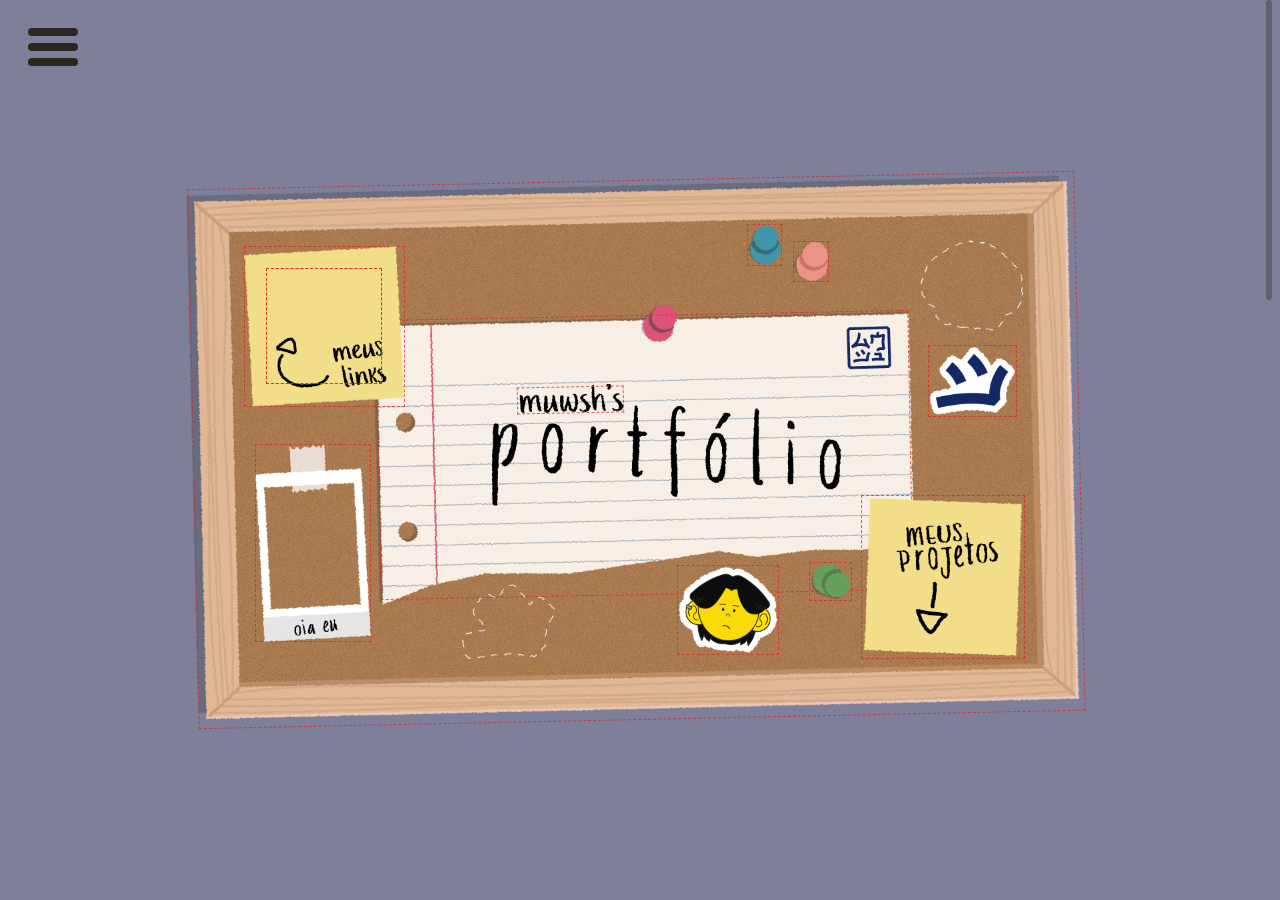
==== index.html @ c796a71b "Monta telas sobre fundos limpos; elementos em WebP por área - Elementos (lousa, destaques, mesa, pol" ====
<!doctype html>
<html lang="pt-BR">
<head>
  <meta charset="utf-8">
  <meta name="viewport" content="width=device-width, initial-scale=1">
  <title>Tomás — Portfólio</title>
  <link rel="stylesheet" href="css/style.css">
</head>
<body>

  <!-- INÍCIO: três telas em sequência de scroll (lousa, destaques, mesa) -->
  <main id="inicio" class="tela ativa" data-tela>

    <section id="lousa" class="secao lousa" aria-label="Lousa de cortiça">
      <div class="cortica-peca" aria-hidden="true"></div>

      <div class="papel-central">
        <span class="fita fita-1" aria-hidden="true"></span>
        <span class="fita fita-2" aria-hidden="true"></span>
        <p class="assinatura">MUWSH</p>
        <h1 class="titulo">PORTFOLIO</h1>
      </div>

      <button type="button" class="peca post-it post-it-1" data-peca data-rolar-para="destaques" aria-label="Meus projetos (rolar até os destaques)"><img class="arte" src="img/telas/elementos/lousa/postit_meusprojetos.webp" alt="" draggable="false"></button>
      <div class="peca post-it post-it-2" data-peca>
        <img class="arte" src="img/telas/elementos/lousa/postit_meuslinks.webp" alt="" draggable="false">
        <div class="qr-peca">
          <a href="https://linktr.ee/tk.takabayashi" target="_blank" rel="noopener" aria-label="Meus links (abre em nova aba)"></a>
        </div>
      </div>

      <div class="peca polaroid-peca" data-peca aria-hidden="true"><img class="arte" src="img/telas/elementos/lousa/polaroid_oiaeu.webp" alt="" draggable="false"></div>

      <div class="peca adesivo adesivo-1" data-peca aria-hidden="true"><img class="arte" src="img/telas/elementos/lousa/adesivo_hops.webp" alt="" draggable="false"></div>
      <div class="peca adesivo adesivo-2" data-peca aria-hidden="true"><img class="arte" src="img/telas/elementos/lousa/adesivo_identidade.webp" alt="" draggable="false"></div>

      <div class="peca tachinha tachinha-azul" data-peca aria-hidden="true"><img class="arte" src="img/telas/elementos/lousa/tachinha_azul.webp" alt="" draggable="false"></div>
      <div class="peca tachinha tachinha-rosa" data-peca aria-hidden="true"><img class="arte" src="img/telas/elementos/lousa/tachinha_rosa.webp" alt="" draggable="false"></div>
      <div class="peca tachinha tachinha-verde" data-peca aria-hidden="true"><img class="arte" src="img/telas/elementos/lousa/tachinha_verde.webp" alt="" draggable="false"></div>
    </section>

    <section id="destaques" class="secao destaques" aria-label="Projetos em destaque">
      <h2 class="visualmente-oculto">Projetos em destaque</h2>
      <div class="cartas-destaque">
        <button type="button" class="carta-destaque" data-projeto="super-mulheres-ong"><img class="arte" src="img/telas/elementos/destaques/carta_sm_destaques.webp" alt="" draggable="false"><span class="nome">Super Mulheres ONG</span></button>
        <button type="button" class="carta-destaque" data-projeto="revista-tlgd"><img class="arte" src="img/telas/elementos/destaques/carta_tlgd_destaques.webp" alt="" draggable="false"><span class="nome">Revista tlgd</span></button>
        <button type="button" class="carta-destaque" data-projeto="reglette-typeface"><img class="arte" src="img/telas/elementos/destaques/carta_reglette_destaques.webp" alt="" draggable="false"><span class="nome">Reglette Typeface</span></button>
        <button type="button" class="carta-destaque" data-projeto="kitkat-sublime"><img class="arte" src="img/telas/elementos/destaques/carta_kitkat_destaques.webp" alt="" draggable="false"><span class="nome">KitKat Sublime</span></button>
      </div>
      <button type="button" class="ver-todos" data-ir="cartas">Ver todos</button>
    </section>

    <section id="mesa" class="secao mesa-secao" aria-label="Mesa de navegação">
      <div class="mesa-objetos">
        <button type="button" class="objeto objeto-sobre" data-ir="sobre"><img class="arte" src="img/telas/elementos/mesa/sobremim_mesa.webp" alt="" draggable="false"><span class="nome-objeto">Sobre mim</span></button>
        <button type="button" class="objeto objeto-projetos" data-ir="cartas"><img class="arte" src="img/telas/elementos/mesa/projetos_mesa.webp" alt="" draggable="false"><span class="nome-objeto">Projetos</span></button>
        <button type="button" class="objeto objeto-carimbo" data-ir="carimbo"><img class="arte" src="img/telas/elementos/mesa/identidade_mesa.webp" alt="" draggable="false"><span class="nome-objeto">Identidade visual</span></button>
        <button type="button" class="objeto objeto-postais" data-ir="postais"><img class="arte" src="img/telas/elementos/mesa/postais_mesa.webp" alt="" draggable="false"><span class="nome-objeto">Postais</span></button>
        <button type="button" class="objeto objeto-polaroids" data-ir="polaroids"><img class="arte" src="img/telas/elementos/mesa/polaroids_mesa.webp" alt="" draggable="false"><span class="nome-objeto">Polaroids</span></button>
      </div>
      <button type="button" class="voltar-topo" data-voltar-topo aria-label="Voltar ao topo">
        <svg class="svgIcon" viewBox="0 0 384 512" aria-hidden="true"><path d="M214.6 41.4c-12.5-12.5-32.8-12.5-45.3 0l-160 160c-12.5 12.5-12.5 32.8 0 45.3s32.8 12.5 45.3 0L160 141.2V448c0 17.7 14.3 32 32 32s32-14.3 32-32V141.2L329.4 246.6c12.5 12.5 32.8 12.5 45.3 0s12.5-32.8 0-45.3l-160-160z"/></svg><span class="texto">Voltar ao topo</span>
      </button>
</section>

  </main>

  <!-- Barra de rolagem da sequência inicial (lousa até a mesa): elemento visual, sem a barra nativa -->
  <div class="barra-rolagem" data-barra-rolagem aria-hidden="true">
    <div class="trilho-rolagem" data-trilho><div class="puxador-rolagem" data-puxador></div></div>
  </div>

  <!-- SOBRE MIM: pasta com texto, cartão com QR, ficha, aparência e digitais -->
  <div id="fundo-objeto" class="fundo-objeto" aria-hidden="true"></div>

  <main id="sobre" class="tela de-objeto" data-tela aria-label="Sobre mim">
    <nav class="voltar"><button type="button" data-voltar aria-label="Voltar">✕</button></nav>
    <svg class="simbolo-tela" viewBox="0 0 24 24" aria-hidden="true"><rect x="3" y="5" width="18" height="14" rx="2"/><line x1="6" y1="10" x2="11" y2="10"/><line x1="6" y1="14" x2="10" y2="14"/><circle cx="16" cy="11" r="2"/></svg>
    <div class="sobre-cena">
      <div class="sobre-pasta" aria-hidden="true"></div>
      <div class="sobre-aba" aria-hidden="true"><span>Sobre mim</span></div>

      <div class="sobre-papel sobre-duas">
        <div class="sobre-metade sobre-apresentacao">
          <p>Olá, sou o Tomás, estudante de Design na ESPM, no 6º semestre. Gosto de trabalhar com fotografia, direção de arte, UX/UI e design gráfico. Também tenho interesse por modelagem 3D, cinema, motion e design de produtos e embalagens.</p>
          <div class="sobre-redes">
          <div class="apps" role="list" aria-label="Aplicativos que sei usar">
            <span role="listitem" title="Illustrator"></span>
            <span role="listitem" title="InDesign"></span>
            <span role="listitem" title="Photoshop"></span>
            <span role="listitem" title="After Effects"></span>
            <span role="listitem" title="Figma"></span>
            <span role="listitem" title="Blender"></span>
          </div>
          <a class="sobre-qr" href="https://linktr.ee/tk.takabayashi" target="_blank" rel="noopener" aria-label="Minhas redes sociais (abre em nova aba)">
          </a>
          </div>
          <form class="sobre-contato" id="formulario-contato">
            <p class="sobre-chamado-contato">Entre em contato</p>
            <label>Nome <input type="text" name="nome" required autocomplete="name"></label>
            <label>Assunto <input type="text" name="assunto" required></label>
            <label>Mensagem <textarea name="mensagem" rows="4" required></textarea></label>
            <button type="submit">Enviar</button>
          </form>
        </div>
      </div>

      <div class="sobre-papel sobre-dossie">
        <h2 class="faixa faixa-info">Informações</h2>
        <ul class="lista-info">
          <li><span>Nome</span><em>Tomás K. Takabayashi</em></li>
          <li><span>Nacionalidade</span><em>Brasileiro</em></li>
          <li><span>Aniversário</span><em>02/10</em><i class="tarja" aria-hidden="true"></i></li>
          <li><span>MBTI</span><em>ISTJ</em><i class="tarja" aria-hidden="true"></i></li>
          <li><span>Áreas</span><em>Design e Fotografia</em></li>
          <li><span>Contato</span><em>contato.tktaka@gmail.com</em></li>
        </ul>
        <div class="foto-campo" data-trocar-cor></div>

        <h2 class="faixa faixa-aparencia">Aparência</h2>

      </div>

      <div class="adesivo-sobre" aria-hidden="true"><img class="arte" src="img/telas/elementos/lousa/adesivo_hops.webp" alt="" draggable="false"></div>
    </div>
  </main>

  <!-- CARTAS: lista lateral + cartas de projeto -->
  <main id="cartas" class="tela de-objeto" data-tela aria-label="Projetos">
    <nav class="voltar"><button type="button" data-voltar aria-label="Voltar">✕</button></nav>
    <svg class="simbolo-tela" viewBox="0 0 24 24" aria-hidden="true"><path d="M12 3.5l2.2 1.7 2.7-.4.9 2.6 2.4 1.3-.7 2.7 1.1 2.5-2.1 1.8-.2 2.7-2.7.5-1.6 2.2-2.4-1.2-2.5 1.2-1.5-2.2-2.7-.5-.2-2.7-2.1-1.8 1.1-2.5-.7-2.7 2.4-1.3.9-2.6 2.7.4z"/></svg>
    <div class="projetos-layout">
      <aside class="nomes">
        <h2>Projetos</h2>
        <ul></ul>
      </aside>
      <div class="pilha"></div>
    </div>
  </main>

  <!-- CARIMBO: identidade visual -->
  <main id="carimbo" class="tela de-objeto" data-tela>
    <nav class="voltar"><button type="button" data-voltar aria-label="Voltar">✕</button></nav>
    <svg class="simbolo-tela" viewBox="0 0 24 24" aria-hidden="true"><rect x="5" y="15" width="14" height="5" rx="1"/><rect x="9" y="5" width="6" height="7" rx="1"/><line x1="12" y1="12" x2="12" y2="15"/></svg>
    <div class="composicao-carimbo">
      <svg viewBox="1 0 1920 1080" preserveAspectRatio="xMidYMid slice" aria-hidden="true">
        <rect class="caderneta" x="332" y="152" width="1162" height="782" transform="rotate(-0.5 913 543)"/>
        <rect class="pagina-esq" x="350" y="172" width="560" height="745" transform="rotate(-0.5 630 545)"/>
        <rect class="pagina-dir" x="915" y="165" width="570" height="750" transform="rotate(-0.5 1200 540)"/>
        <rect class="caneta" x="1720" y="322" width="70" height="535" transform="rotate(4.4 1755 590)"/>
        <rect class="mancha-grande" x="97" y="620" width="145" height="115"/>
        <rect class="mancha-pequena" x="95" y="770" width="62" height="78"/>
      </svg>
    </div>
  </main>

  <!-- POLAROIDS: 25 fotos em tira horizontal -->
  <main id="polaroids" class="tela de-objeto" data-tela>
    <nav class="voltar"><button type="button" data-voltar aria-label="Voltar">✕</button></nav>
    <svg class="simbolo-tela" viewBox="0 0 24 24" aria-hidden="true"><rect x="4" y="3" width="16" height="18" rx="1"/><rect x="6.5" y="5.5" width="11" height="10"/></svg>
    <div class="tira-polaroids" data-tira aria-label="Polaroids"></div>
  </main>

  <!-- POSTAIS: 12 cartões, sempre vertical -->
  <main id="postais" class="tela de-objeto" data-tela>
    <nav class="voltar"><button type="button" data-voltar aria-label="Voltar">✕</button></nav>
    <svg class="simbolo-tela" viewBox="0 0 24 24" aria-hidden="true"><rect x="4" y="4" width="16" height="16"/><rect x="7" y="7" width="10" height="10"/></svg>
    <div class="binder" data-binder></div>
  </main>

  <!-- Visualização ampliada (polaroids e postais) -->
  <div class="ampliada" data-ampliada hidden>
    <button class="fechar" data-fechar aria-label="Fechar">×</button>
    <img alt="" data-ampliada-img>
  </div>

  <main id="projeto" class="tela escurecer-bordas" data-tela aria-label="Projeto">
  <nav class="voltar"><button type="button" data-voltar aria-label="Voltar">✕</button></nav>
    <svg class="simbolo-tela" viewBox="0 0 24 24" aria-hidden="true"><path d="M12 3.5l2.2 1.7 2.7-.4.9 2.6 2.4 1.3-.7 2.7 1.1 2.5-2.1 1.8-.2 2.7-2.7.5-1.6 2.2-2.4-1.2-2.5 1.2-1.5-2.2-2.7-.5-.2-2.7-2.1-1.8 1.1-2.5-.7-2.7 2.4-1.3.9-2.6 2.7.4z"/></svg>
  <div class="projeto-folhas">
    <div class="papel-continuo">
      <section class="folha folha-capa">
        <header class="cabecalho">
          <div class="titulo-bloco">
            <h1 data-projeto-titulo></h1>
            <p class="ficha-texto" data-projeto-cliente></p>
            <p class="ficha-texto" data-projeto-integrantes></p>
          </div>
          <time data-projeto-ano></time>
        </header>
        <div class="capa-foto" aria-hidden="true"></div>
      </section>
      <section class="folha">
        <h2>Resultados e variações</h2>
        <p>[Resultados e variações: placeholder]</p>
      </section>
      <section class="folha">
        <h2>Mockups e aplicações</h2>
        <p>[Mockups: placeholder]</p>
      </section>
      <section class="folha">
        <h2>Parte técnica</h2>
        <p>[Fonte e cores: placeholder]</p>
        <h2>Sobre o projeto</h2>
        <div data-projeto-texto></div>
      </section>
    </div>
  </div>
</main>

<button type="button" class="menu-botao" data-abrir-gaveta aria-controls="gaveta" aria-expanded="false" aria-label="Abrir menu da mesa">
  <span></span><span></span><span></span>
</button>
<nav id="gaveta" class="gaveta" aria-label="Objetos da mesa">
  <div class="gaveta-topo">
    <strong>Mesa</strong>
  </div>
  <ul>
    <li><button type="button" data-ir="cartas"><svg class="icone-item" viewBox="0 0 24 24" aria-hidden="true"><path d="M12 3.5l2.2 1.7 2.7-.4.9 2.6 2.4 1.3-.7 2.7 1.1 2.5-2.1 1.8-.2 2.7-2.7.5-1.6 2.2-2.4-1.2-2.5 1.2-1.5-2.2-2.7-.5-.2-2.7-2.1-1.8 1.1-2.5-.7-2.7 2.4-1.3.9-2.6 2.7.4z"/></svg>Meus projetos</button></li>
    <li><button type="button" data-ir="sobre"><svg class="icone-item" viewBox="0 0 24 24" aria-hidden="true"><rect x="3" y="5" width="18" height="14" rx="2"/><line x1="6" y1="10" x2="11" y2="10"/><line x1="6" y1="14" x2="10" y2="14"/><circle cx="16" cy="11" r="2"/></svg>Sobre mim</button></li>
    <li><button type="button" data-ir="carimbo"><svg class="icone-item" viewBox="0 0 24 24" aria-hidden="true"><rect x="5" y="15" width="14" height="5" rx="1"/><rect x="9" y="5" width="6" height="7" rx="1"/><line x1="12" y1="12" x2="12" y2="15"/></svg>Minha identidade</button></li>
    <li><button type="button" data-ir="polaroids"><svg class="icone-item" viewBox="0 0 24 24" aria-hidden="true"><rect x="4" y="3" width="16" height="18" rx="1"/><rect x="6.5" y="5.5" width="11" height="10"/></svg>Polaroids</button></li>
    <li><button type="button" data-ir="postais"><svg class="icone-item" viewBox="0 0 24 24" aria-hidden="true"><rect x="4" y="4" width="16" height="16"/><rect x="7" y="7" width="10" height="10"/></svg>Postais</button></li>
  </ul>
</nav>
<script src="js/main.js"></script>
</body>
</html>
---- css/style.css ----
/* Tokens: ajuste cores e tamanhos aqui, em um lugar só */
:root {
  --rodape: 120px;
  --papel: #f4efe6;
  --tinta: #2b2620;
  --cortica: #c9a57a;
  --destaque: #d8473a;
  --sombra: 0 6px 14px rgba(0, 0, 0, 0.25);
  --transicao: 350ms ease;
  --capa: #9fd6dc;   /* cor de fundo de capa de projeto */
  --bolso: #f7f7f4;  /* folha de bolsos */
}

* { box-sizing: border-box; }

body {
  margin: 0;
  background: var(--papel);
  color: var(--tinta);
  font-family: system-ui, sans-serif;
  min-height: 100vh;
  overflow: hidden;
}

/* Telas: só uma visível por vez, com transição */
.tela {
  position: fixed;
  inset: 0;
  opacity: 0;
  pointer-events: none;
  transition: opacity var(--transicao);
  overflow-y: auto;
  padding: 16px;
}
.tela.ativa { opacity: 1; pointer-events: auto; }

.voltar button {
  background: none;
  border: 0;
  font: inherit;
  cursor: pointer;
  padding: 8px 0;
}

/* Tela inicial: lousa de cortiça com peças móveis (exceto o papel central) */
#inicio { padding: 0; overflow-x: hidden; overflow-y: auto; scrollbar-width: thin; scrollbar-color: rgba(43, 38, 32, 0.35) transparent; }
#inicio::-webkit-scrollbar { width: 6px; }
#inicio::-webkit-scrollbar-track { background: transparent; }
#inicio::-webkit-scrollbar-thumb { background: rgba(43, 38, 32, 0.35); border-radius: 6px; }
.secao { position: relative; height: 100%; overflow: hidden; }
#lousa { background: #ffffff; user-select: none; -webkit-user-select: none; -webkit-user-drag: none; }
.destaques { background: var(--papel); display: flex; flex-direction: column; align-items: center; justify-content: center; gap: 28px; padding: 24px; }
.mesa-secao { background: radial-gradient(ellipse at 30% 20%, #c79a62, #a9753f 70%); }
.visualmente-oculto { position: absolute; width: 1px; height: 1px; overflow: hidden; clip: rect(0 0 0 0); }
.titulo-secao { font-size: 28px; margin: 0; }
.peca {
  position: absolute;
  cursor: grab;
  touch-action: none;
  user-select: none;
  transform: rotate(var(--giro, 0deg));
  transition: box-shadow var(--transicao), transform 250ms ease;
  box-shadow: 0 8px 14px rgba(0,0,0,0.3);
  z-index: 3;
}
.peca.arrastando { cursor: grabbing; box-shadow: 0 16px 26px rgba(0,0,0,0.4); }

/* Cortiça: retângulo marrom que pode ser arrastado */
.cortica-peca {
  position: absolute;
  left: 13.3%; top: 9.1%; width: 72.3%; height: 81.7%; transform: rotate(-0.8deg);
  background: radial-gradient(circle at 30% 20%, rgba(255,255,255,0.08) 0 2px, transparent 3px) 0 0 / 14px 14px, #b98457;
  box-shadow: 0 14px 30px rgba(0,0,0,0.25);
  z-index: 0;
}

/* Papel central: fixo (não arrasta) */
.papel-central {
  position: absolute;
  left: 28%; top: 29.6%; width: 43%; height: 44.6%;
  background: #fbfbf7 linear-gradient(#c9d6e6 1px, transparent 1px) 0 28px / 100% 28px;
  transform: rotate(0.6deg);
  box-shadow: 0 6px 10px rgba(0,0,0,0.2);
  display: flex; flex-direction: column; align-items: center; justify-content: center;
  text-align: center;
  z-index: 2;
  user-select: none;
}
.papel-central .assinatura { margin: 0; font-family: "Caveat", cursive, sans-serif; font-size: clamp(16px, 2vw, 26px); font-weight: 700; }
.papel-central .titulo { margin: 0; font-family: "Caveat", cursive, sans-serif; font-size: clamp(30px, 4.6vw, 78px); font-weight: 700; line-height: 1; letter-spacing: 2px; }
.fita { position: absolute; width: 90px; height: 26px; background: rgba(230, 220, 190, 0.75); }
.fita-1 { top: -12px; left: -18px; transform: rotate(-18deg); }
.fita-2 { top: -10px; right: -20px; transform: rotate(22deg); }

/* Post-its amarelos */
.post-it { background: #f9e25b; aspect-ratio: 1; }
.post-it-1 { left: 16.8%; top: 16.4%; width: 15.1%; --giro: -3deg; }
.post-it-2 { left: 68.4%; top: 57.6%; width: 14.6%; --giro: 3deg; }
.post-it-1::before { content: ""; position: absolute; top: 6px; left: 50%; width: 14px; height: 14px; margin-left: -7px; border-radius: 50%; background: #d8473a; box-shadow: 0 2px 3px rgba(0,0,0,0.4); }

/* Polaroid com legenda */
.polaroid-peca { left: 36.4%; top: 59.7%; width: 9%; aspect-ratio: 0.6; --giro: -1deg; background: #fff; padding: 6px 6px 0; display: flex; flex-direction: column; }
.polaroid-peca .foto-vazia { flex: 1; background: #fca230; }
.polaroid-peca .legenda { height: 22%; display: flex; align-items: center; justify-content: center; font-family: "Caveat", cursive, sans-serif; font-size: 18px; }

/* Adesivos: círculos pretos (placeholder) */
.adesivo { width: 7.4%; aspect-ratio: 1; border-radius: 50%; background: #000; }
.adesivo-1 { left: 56%; top: 12.7%; }
.adesivo-2 { left: 75.3%; top: 25.4%; }
.adesivo-3 { left: 18.9%; top: 69.5%; }

/* QR code preso ao post-it inferior: move junto; único link da lousa */
.qr-peca { position: absolute; left: 14%; top: 14%; width: 72%; height: 72%; background: none; padding: 0; }
.qr-peca a { display: block; width: 100%; height: 100%; cursor: pointer; }
.qr-peca img { width: 100%; height: 100%; display: block; }

/* Sobre mim: pasta laranja sobre fundo escuro; papéis e ficha como na referência */
#sobre { padding: 0; display: flex; align-items: center; justify-content: center; overflow: hidden; }
#sobre .voltar { position: absolute; top: 14px; left: 16px; z-index: 5; }
#sobre .voltar button { color: #fff; }
.sobre-cena { position: relative; width: min(calc(100vw - 32px), calc((100vh - 48px) * 1.7134)); aspect-ratio: 1088 / 635; }
.sobre-pasta { position: absolute; left: 0.7%; top: 1.3%; width: 93.7%; height: 96.2%; background: #dea64a; box-shadow: var(--sombra); }
.sobre-aba { position: absolute; left: 93.7%; top: 11%; width: 5.5%; height: 31%; background: #dea64a; clip-path: polygon(0 0, 100% 13%, 100% 87%, 0 100%); display: flex; align-items: center; justify-content: center; }
.sobre-aba span { writing-mode: vertical-rl; background: #fff; border: 1px solid #2b2620; padding: 8px 4px; font-size: 13px; }

.sobre-papel { position: absolute; background: #fdfcf8; box-shadow: var(--sombra); color: #000; }
.sobre-duas { left: 3%; top: 5.1%; width: 42.7%; height: 89%; transform: rotate(-2.5deg); display: flex; gap: 2.2%; background: none; box-shadow: none; }
.sobre-metade { flex: 1; min-width: 0; padding: 4%; overflow: hidden; color: var(--tinta); background: #fdfcf8; box-shadow: var(--sombra); }
.sobre-metade p, .sobre-metade li { margin: 0; font-size: clamp(11px, 1.05vw, 14px); line-height: 1.6; overflow-wrap: anywhere; }
.sobre-trabalhos h2 { margin: 0 0 8px; font-size: clamp(13px, 1.25vw, 17px); }
.sobre-trabalhos ul { margin: 0; padding: 0; list-style: none; columns: 2; column-gap: 12px; }
.sobre-trabalhos li { break-inside: avoid; }
/* Página esquerda de Sobre mim: a pasta marrom aparece por trás; cada bloco tem seu próprio quadrado */
.sobre-metade.sobre-apresentacao { background: none; box-shadow: none; padding: 0; position: relative; }
.sobre-apresentacao > p { position: absolute; left: 3%; top: 3%; width: 62%; height: 34%; box-sizing: border-box; margin: 0; padding: 3.5%; background: #fff; box-shadow: 0 6px 10px rgba(0,0,0,0.15); transform: rotate(-1.5deg); font-size: clamp(10px, 1vw, 14px); overflow: hidden; }
.sobre-redes { position: absolute; inset: 0; }
.sobre-redes .sobre-qr { right: 3%; top: 3%; bottom: auto; width: 22%; aspect-ratio: 1; background: #fff; padding: 2%; box-sizing: border-box; box-shadow: 0 6px 10px rgba(0,0,0,0.15); transform: rotate(1.5deg); }
.sobre-redes .sobre-qr img { width: 100%; height: 100%; display: block; }
.sobre-redes .apps { position: absolute; left: 3%; top: 41%; width: 94%; height: 12%; display: flex; justify-content: space-around; align-items: center; background: #fff; transform: rotate(1deg); box-shadow: 0 4px 8px rgba(0,0,0,0.12); }
.sobre-redes .apps span { width: 8%; aspect-ratio: 1; border: 0; border-radius: 50%; background: #000; }
.sobre-contato { position: absolute; left: 3%; top: 56%; width: 94%; height: 41%; box-sizing: border-box; padding: 3%; background: #fff; transform: rotate(-0.8deg); box-shadow: 0 6px 10px rgba(0,0,0,0.15); display: grid; grid-template-columns: 1fr 1.6fr; grid-template-rows: auto minmax(0, 1fr) minmax(0, 1fr) auto; gap: 2% 4%; }
.sobre-chamado-contato { grid-column: 1 / -1; margin: 0 !important; font-size: clamp(12px, 1.3vw, 18px) !important; font-weight: 700; }
.sobre-contato label { display: flex; flex-direction: column; font-size: clamp(9px, 0.9vw, 12px); min-width: 0; }
.sobre-contato label:nth-of-type(1) { grid-column: 1; grid-row: 2; }
.sobre-contato label:nth-of-type(2) { grid-column: 1; grid-row: 3; }
.sobre-contato label:nth-of-type(3) { grid-column: 2; grid-row: 2 / span 2; }
.sobre-contato input, .sobre-contato textarea { width: 100%; box-sizing: border-box; margin-top: 4px; border: 1px solid var(--tinta); background: #f4efe6; font: inherit; padding: 4px 6px; }
.sobre-contato textarea { resize: none; flex: 1; min-height: 0; }
.sobre-contato button { grid-column: 2; grid-row: 4; justify-self: end; background: var(--tinta); color: #fff; border: 0; padding: 2px 12px; font: inherit; font-size: clamp(9px, 0.9vw, 12px); cursor: pointer; }

.sobre-cartao { left: 8.5%; top: 58%; width: 32.8%; height: 34.6%; background: #fff; transform: rotate(2.3deg); padding: 4% 5%; color: var(--tinta); }
.sobre-cartao h2 { margin: 0 0 2px; font-size: clamp(12px, 1.2vw, 15px); }
.sobre-cartao p { margin: 0 0 8px; font-size: clamp(11px, 1.05vw, 13px); }
.sobre-chamado { position: absolute; left: 5%; bottom: 10%; width: 36%; margin: 0 !important; font-size: clamp(12px, 1.2vw, 15px) !important; font-weight: bold; line-height: 1.3; }
.sobre-cartao .apps { position: absolute; left: 6%; top: 8%; width: 56%; display: grid; grid-template-columns: repeat(3, 1fr); gap: 6%; }
.sobre-cartao .apps span { display: block; aspect-ratio: 1; border: 2px solid var(--tinta); border-radius: 18%; background: #f4efe6; }
.sobre-seta { position: absolute; left: 42%; bottom: 14%; width: 17%; height: auto; overflow: visible; }
.sobre-qr { position: absolute; right: 6%; bottom: 8%; width: 30%; aspect-ratio: 1; background: #fff; display: block; }
.sobre-qr img { display: block; width: 100%; height: 100%; }

/* Ficha: fundo branco, faixas pretas, divisórias finas */
.sobre-dossie { left: 49.1%; top: 5.9%; width: 43.2%; height: 89%; transform: rotate(1deg); font-family: "Courier New", monospace; }
.sobre-dossie .faixa { position: absolute; left: 8.1%; width: 83.8%; margin: 0; background: #000; color: #fff; display: flex; align-items: center; justify-content: center; font-size: clamp(12px, 1.4vw, 18px); font-weight: bold; letter-spacing: 1px; }
.faixa-info { top: 3.7%; height: 7.4%; }
.faixa-aparencia { top: 47.6%; height: 5.5%; }
.faixa-digitais { top: 67.4%; height: 5.7%; }

.lista-info { position: absolute; left: 7.9%; top: 14.5%; width: 50%; height: 27%; margin: 0; padding: 0; list-style: none; display: grid; grid-template-rows: repeat(6, 1fr); }
.grade-aparencia { position: absolute; left: 7.2%; top: 54.5%; width: 74%; height: 11.5%; margin: 0; padding: 0; list-style: none; display: grid; grid-template-columns: 30% 1fr; grid-template-rows: 1fr 1fr; column-gap: 30.4%; }
.lista-info li, .grade-aparencia li { position: relative; display: flex; justify-content: space-between; align-items: flex-end; gap: 6px; border-bottom: 1px solid #000; font-size: clamp(10px, 1vw, 13px); padding-bottom: 2px; }
.lista-info li em { font-style: normal; white-space: nowrap; overflow: hidden; text-overflow: ellipsis; }
.grade-aparencia li { flex-direction: column; align-items: flex-start; justify-content: flex-end; gap: 0; }
.grade-aparencia li em { font-style: normal; white-space: nowrap; }
.lista-info .tarja { position: absolute; right: 0; top: 8%; bottom: 14%; width: 42%; background: #000; }

.foto-campo { position: absolute; left: 58.9%; top: 13.8%; width: 32.3%; height: 32.2%; margin: 0; padding: 0; border: 0; background: var(--cor, #1c2fd1); cursor: pointer; display: block; }
.foto-campo:focus-visible { outline: 2px dashed #000; outline-offset: 4px; }

.digitais { position: absolute; left: 6.8%; top: 72.9%; width: 83.4%; height: 22.7%; display: grid; grid-template-rows: 1fr 1fr; border: 1px solid #000; }
.digitais .mao { display: grid; grid-template-columns: repeat(5, 1fr); border-bottom: 1px solid #000; }
.digitais .mao:last-child { border-bottom: 0; }
.digitais .mao > * { border-right: 1px solid #000; }
.digitais .mao > *:last-child { border-right: 0; }
.digitais .mao b { display: block; padding: 3px 4px; font-size: clamp(10px, 1vw, 13px); }

/* Cartas */
.arquivo { display: block; }
.cartas-grid { display: grid; grid-template-columns: repeat(auto-fill, minmax(220px, 1fr)); gap: 16px; }
.carta { background: #fff; padding: 16px; box-shadow: var(--sombra); }

/* Carimbo */
.caderno { max-width: 720px; margin: 0 auto; }
/* Carimbo: caderneta à direita e carimbo com almofada à esquerda (tinta azul escura, provisória) */
.composicao-carimbo { position: absolute; left: 50%; top: 50%; transform: translate(-50%, -50%); width: min(96vw, 1300px, calc((100vh - 130px) * 1.77)); }
.composicao-carimbo svg { width: 100%; height: auto; display: block; }

/* Polaroids: tira horizontal com duas fileiras, rolagem lateral */
.tira-polaroids { display: grid; grid-template-rows: repeat(2, auto); grid-auto-flow: column; grid-auto-columns: 260px; gap: 34px 40px; align-content: center; overflow-x: auto; overflow-y: hidden; height: calc(100vh - 80px); padding: 24px 40px; scrollbar-width: thin; scrollbar-color: rgba(43, 38, 32, 0.35) transparent; cursor: grab; user-select: none; }
.tira-polaroids::-webkit-scrollbar { height: 6px; }
.tira-polaroids::-webkit-scrollbar-track { background: transparent; }
.tira-polaroids::-webkit-scrollbar-thumb { background: rgba(43, 38, 32, 0.35); border-radius: 6px; }
.tira-polaroids.arrastando { cursor: grabbing; }
.tira-polaroids .polaroid { width: 260px; }

.binder .espelho-postal { display: none; }
.binder .espelho-postal.atual { display: grid; }
.binder .espelho-postal > .postal { margin: 0 56px; }
.polaroid {
  display: flex;
  flex-direction: column;
  background: #fff;
  padding: 8px 8px 30px;
  box-shadow: 0 3px 8px rgba(0, 0, 0, 0.25);
  cursor: zoom-in;
  min-height: 0;
  transform: rotate(var(--giro, 0deg));
  transition: transform var(--transicao);
}
.polaroid:hover, .polaroid:focus-visible { transform: rotate(0deg) scale(1.03); }
.polaroid img {
  flex: 1;
  min-height: 0;
  width: 100%;
  object-fit: cover;
  display: block;
}

/* Binder de postais: sempre na vertical, dois por folha */
.binder { display: flex; justify-content: center; position: relative; padding: 14px 40px; overflow: visible; }
.espelho-postal {
  display: none;
  grid-template-columns: 1fr 1fr;
  gap: 0;
  justify-items: center;
  align-items: center;
  width: max-content;
  margin: 0 auto;
  padding: 48px 0;
  background: var(--bolso);
  border-radius: 10px;
  box-shadow: var(--sombra);
  position: relative;
}
.espelho-postal.atual { display: grid; }
.espelho-postal::after {
  content: "";
  position: absolute;
  top: 0; bottom: 0; left: 50%;
  width: 14px;
  transform: translateX(-50%);
  background: linear-gradient(90deg, rgba(0,0,0,0.12), rgba(0,0,0,0.02), rgba(0,0,0,0.12));
  pointer-events: none;
}
.postal {
  background: #fff;
  padding: 10px;
  height: min(calc(100vh - 272px), calc(75vw - 330px));
  aspect-ratio: 2 / 3;
  width: auto;
  box-shadow: var(--sombra);
  cursor: zoom-in;
}
.moldura { position: relative; width: 100%; height: 100%; overflow: hidden; container-type: size; }
.moldura img {
  position: absolute;
  inset: 0;
  width: 100%;
  height: 100%;
  object-fit: cover;
  display: block;
}
/* Foto 3:2 girada 90° para preencher a página vertical (medida pela própria moldura) */
.postal.horizontal .moldura img {
  inset: auto;
  top: 50%;
  left: 50%;
  width: 100cqh;
  height: 100cqw;
  max-width: none;
  transform: translate(-50%, -50%) rotate(90deg);
}

/* Virar página */

@keyframes virar {
  from { opacity: 0; transform: perspective(1200px) rotateY(-14deg) translateX(12px); }
  to   { opacity: 1; transform: none; }
}

/* Controles do livro */
.controles {
  display: flex;
  justify-content: center;
  align-items: center;
  gap: 16px;
  margin-top: 8px;
}
.controles button {
  font-size: 28px;
  width: 48px;
  height: 48px;
  border-radius: 50%;
  border: 1px solid var(--tinta);
  background: #fff;
  cursor: pointer;
}
.controles button:disabled { opacity: 0.35; cursor: default; }
.controles span { font-family: monospace; min-width: 64px; text-align: center; }

/* Visualização ampliada */
.ampliada {
  position: fixed;
  inset: 0;
  background: rgba(0, 0, 0, 0.85);
  display: flex;
  align-items: center;
  justify-content: center;
  z-index: 10;
}
.ampliada[hidden] { display: none; }
.ampliada img { max-width: 92vw; max-height: 88vh; }
.ampliada .fechar { position: absolute; top: 12px; left: 16px; font-size: 32px; background: none; border: 0; color: #fff; cursor: pointer; }

/* Celular: adaptação futura. Por enquanto, só ajuste mínimo */
@media (max-width: 720px) {
  .arquivo { grid-template-columns: 1fr; }
  .objeto { position: static; margin: 8px 0; }
}


/* Destaques: 4 cartas clicáveis */
.cartas-destaque { display: grid; grid-template-columns: 1fr 1fr; grid-template-rows: 1fr 1fr; gap: 40px 56px; width: min(98vw, 1440px); height: min(82vh, 800px); }
.carta-destaque {
  background: #fff;
  border: 2px solid var(--tinta);
  padding: 14px 16px 12px;
  min-height: 0;
  text-align: left;
  font: inherit;
  cursor: pointer;
  box-shadow: var(--sombra);
  display: flex;
  flex-direction: column;
  gap: 12px;
  transition: transform var(--transicao);
}
.carta-destaque .capa { flex: 1; min-height: 0; margin: 4px 6% 0 12%; background: #d6d0c4; }
.carta-destaque .rodape { display: flex; align-items: center; gap: 8px; }
.carta-destaque:nth-child(odd) { transform: rotate(-1.2deg); }
.carta-destaque:nth-child(even) { transform: rotate(1.2deg); }
.carta-destaque:hover, .carta-destaque:focus-visible { transform: translateY(-6px) rotate(0deg); }
.carta-destaque .selo { font-size: 24px; color: var(--destaque); }
.carta-destaque .nome { font-weight: bold; font-size: 16px; }

/* Mesa: 5 objetos nas posições da foto (placeholders em cor sólida até as imagens reais) */
.mesa-objetos { position: absolute; top: calc(var(--rodape) + 12px); left: 0; right: 0; height: calc(100vh - var(--rodape) - 12px); }
/* A mesa ocupa a tela inteira (a partir de 64 px); o rodapé fica logo abaixo e aparece ao rolar até o fim */
#mesa { position: relative; }
.objeto {
  position: absolute;
  display: flex; align-items: center; justify-content: center;
  padding: 8px;
  border: 0;
  font: inherit; font-size: clamp(12px, 1.3vw, 17px); font-weight: bold; text-align: center;
  color: #fff; text-shadow: 0 1px 2px rgba(0,0,0,0.5);
  box-shadow: 0 10px 18px rgba(0,0,0,0.35);
  z-index: 1;
  cursor: pointer;
  transition: transform var(--transicao);
}
.objeto:hover, .objeto:focus-visible { transform: translate(-50%, calc(-50% - 5px)) rotate(0deg); }
.objeto-sobre { left: 22.6%; top: 30%; width: 18%; aspect-ratio: 0.81; background: #d9bf8c; color: #3a2a14; text-shadow: none; transform: translate(-50%, -50%) rotate(-10deg); }
.objeto-projetos { left: 50.4%; top: 53.9%; width: 17.1%; aspect-ratio: 1.34; background: #7fc23b; isolation: isolate; transform: translate(-50%, -50%) rotate(22deg); }
.objeto-projetos::before, .objeto-projetos::after { content: ""; position: absolute; inset: 0; z-index: -1; }
.objeto-projetos::before { background: #e0692b; transform: translate(-6%, -58%) rotate(-6deg); }
.objeto-projetos::after { background: #f1efe6; transform: translate(-2%, -30%) rotate(-12deg); }
.objeto-carimbo { left: 30.9%; top: 72%; width: 12%; aspect-ratio: 0.67; background: #1f1f1f; transform: translate(-50%, -50%) rotate(13deg); }
.objeto-postais { left: 77.7%; top: 71.8%; width: 15%; aspect-ratio: 0.83; background: #d4652a; transform: translate(-50%, -50%) rotate(-3.5deg); }
.objeto-polaroids { left: 73.8%; top: 22.9%; width: 11.4%; aspect-ratio: 1.43; background: #5a2b2b; transform: translate(-50%, -50%) rotate(15deg); }

/* Símbolo de cada tela: canto superior direito, mesmo desenho do objeto da mesa (placeholder) */
.simbolo-tela { position: absolute; top: 18px; right: 18px; width: 34px; height: 34px; z-index: 5; fill: none; stroke: var(--tinta); stroke-width: 1.6; stroke-linejoin: round; pointer-events: none; }
#sobre .simbolo-tela, #cartas .simbolo-tela, #projeto .simbolo-tela { stroke: #fff; }

/* Botão de menu, "Ver todos" e aba lateral com os objetos da mesa */
.menu-botao { position: fixed; top: 20px; left: 20px; z-index: 3; background: none; border: 0; padding: 8px; cursor: pointer; display: flex; flex-direction: column; gap: 7px; opacity: 0; pointer-events: none; transition: transform 650ms cubic-bezier(0.2, 0.7, 0.2, 1), opacity 300ms ease; }
body.menu-visivel .menu-botao { opacity: 1; pointer-events: auto; }
/* Aberto: o botão acompanha a barra (fica no canto superior direito dela) e as três barras viram um X */
.menu-botao.aberto { transform: translateX(calc(min(320px, 85vw) - 100px)) rotate(180deg); z-index: 31; }
.menu-botao span { transition: transform 500ms ease, opacity 200ms ease; }
.menu-botao.aberto span:nth-child(1) { transform: translateY(15px) rotate(45deg); }
.menu-botao.aberto span:nth-child(2) { transform: scaleX(0); transition-duration: 320ms; }
.menu-botao.aberto span:nth-child(3) { transform: translateY(-15px) rotate(-45deg); }
.menu-botao > span { display: block; width: 50px; height: 8px; background: var(--tinta); border-radius: 6px; }
.ver-todos { position: absolute; bottom: 18px; left: 50%; transform: translateX(-50%); background: none; border: 0; font: inherit; font-size: 18px; cursor: pointer; padding: 8px 16px; }
.gaveta {
  position: fixed; top: 0; left: 0; bottom: 0;
  width: min(320px, 85vw);
  background: #fbf7ee;
  box-shadow: var(--sombra);
  padding: 24px;
  overflow-y: auto;
  z-index: 30;
  transform: translateX(-100%);
  visibility: hidden;
  transition: transform var(--transicao), visibility var(--transicao);
}
.gaveta.aberta { transform: none; visibility: visible; }
.gaveta { transition: transform 650ms cubic-bezier(0.2, 0.7, 0.2, 1), visibility 650ms; }
.gaveta li { opacity: 0; transform: translateX(-24px); transition: opacity 200ms ease, transform 250ms ease; }
.gaveta.aberta li { opacity: 1; transform: none; transition: opacity 350ms ease, transform 400ms cubic-bezier(0.2, 0.7, 0.2, 1); }
.gaveta.aberta li:nth-child(1) { transition-delay: 120ms; }
.gaveta.aberta li:nth-child(2) { transition-delay: 180ms; }
.gaveta.aberta li:nth-child(3) { transition-delay: 240ms; }
.gaveta.aberta li:nth-child(4) { transition-delay: 300ms; }
.gaveta.aberta li:nth-child(5) { transition-delay: 360ms; }
.gaveta-topo { display: flex; justify-content: space-between; align-items: center; margin-bottom: 16px; font-size: 20px; }
.gaveta ul { list-style: none; margin: 0; padding: 0; }
.gaveta li button { display: flex; align-items: center; gap: 12px; width: 100%; text-align: left; background: none; border: 0; border-bottom: 1px solid var(--tinta); font: inherit; font-size: 18px; padding: 14px 4px; cursor: pointer; }
.gaveta li button:hover, .gaveta li button:focus-visible { background: #fff; }

/* Página de cada projeto (conteúdo em branco por enquanto) */
#projeto { background: #2d2d2d; color: #2b2620; padding: 0; overflow: hidden; }
#projeto .voltar { position: absolute; top: 14px; left: 16px; z-index: 5; }
#projeto .voltar button { color: #fff; }
.projeto-folhas { height: 100vh; overflow-y: auto; padding: 56px 16px 48px;  scrollbar-width: none; }
.projeto-folhas::-webkit-scrollbar { display: none; }
.papel-continuo { position: relative; width: min(1400px, 72vw); margin: 0 auto; background: #f7f4ec; box-shadow: var(--sombra); padding: 40px; overflow: hidden; }
.folha { position: relative; }
.folha + .folha { margin-top: 48px; }
.folha-capa { min-height: 90vh; }
.folha:not(.folha-capa) { min-height: 80vh; }
.folha h2 { margin: 0 0 16px; font-size: 26px; }
.cabecalho { display: flex; justify-content: space-between; align-items: flex-start; gap: 16px; }
.cabecalho h1 { margin: 0; font-size: clamp(26px, 4vw, 44px); }
.cabecalho time { font-size: 18px; white-space: nowrap; }
.titulo-bloco { display: flex; flex-direction: column; gap: 6px; }
.ficha-texto { margin: 0; font-size: 16px; }
[data-projeto-texto] p { margin: 0 0 14px; line-height: 1.6; }
.capa-foto { position: absolute; left: 8%; right: 8%; top: 24%; bottom: 14%; background: var(--capa, #3142ff); transform: rotate(-1.5deg); box-shadow: 0 10px 18px rgba(0,0,0,0.25); }
.link-projeto { background: none; border: 0; padding: 0; font: inherit; font-weight: bold; cursor: pointer; text-align: left; }
.link-projeto:hover, .link-projeto:focus-visible { text-decoration: underline; }

/* Página de projetos: nomes à esquerda, pilha de cartas à direita */
#cartas { color: #fff; overflow: hidden; }
#cartas .voltar button { color: #fff; }
.projetos-layout { display: grid; grid-template-columns: 1fr 1fr; gap: 24px; align-items: center; min-height: calc(100vh - 80px); padding: 0 4vw 0 8vw; }
.nomes h2 { font-size: 22px; margin: 0 0 24px; }
.nomes ul { list-style: none; margin: 0; padding: 0; display: flex; flex-direction: column; gap: 6px; }
.nome-projeto {
  background: none; border: 0; padding: 4px 0; color: #fff; font: inherit; font-size: 20px;
  text-align: left; cursor: pointer; transform-origin: left center;
  transition: transform var(--transicao);
}
/* Só o nome sob o mouse cresce; a área que reage é o próprio texto */
.nomes li { position: relative; width: max-content; transform-origin: left center; transition: transform 350ms ease; }
.nomes li:hover, .nomes li:focus-within { transform: scale(1.25); }
.pilha { position: relative; width: min(860px, 60vw); aspect-ratio: 1.94; justify-self: end; margin-right: 3vw; }
.carta-projeto {
  position: absolute; inset: 0;
  padding: 0; border: 0; font: inherit; color: #2d2d2d;
  background: #fff; box-shadow: var(--sombra); cursor: pointer;
  transition: transform 450ms ease, opacity 450ms ease, background-color 450ms ease;
}
.carta-projeto:not(.ativa) { background: #d4d4d2; }
.carta-projeto .capa { position: absolute; left: 19%; right: 3%; top: -4%; bottom: 18%; background: var(--capa, #3142ff); transform: rotate(4deg); box-shadow: 0 6px 12px rgba(0,0,0,0.2); }
.carta-projeto .selos { position: absolute; left: 7%; top: 14%; display: flex; flex-direction: column; gap: 12px; }
.carta-projeto .selos i { display: block; width: 70px; height: 70px; }
.carta-projeto .selos i:first-child { background: #e60000; }
.carta-projeto .selos i:last-child { background: #ffdd33; }

/* Ícones dos objetos (menu e rodapé) */
.icone-item { width: 20px; height: 20px; flex: none; fill: none; stroke: currentColor; stroke-width: 1.8; stroke-linejoin: round; }

/* Rodapé preto nas telas da página inicial: adesivo à esquerda, menu no meio, QR code à direita */
.rodape-site { position: absolute; left: 0; right: 0; bottom: 0; height: var(--rodape); z-index: 4; background: #000; color: #fff; display: flex; align-items: center; justify-content: space-between; gap: 24px; padding: 0 56px; }
.adesivo-rodape { width: 64px; height: 64px; flex: none; border-radius: 50%; background: #f9e25b; }
.rodape-nav { display: flex; flex-wrap: wrap; justify-content: center; gap: 6px 22px; }
.rodape-nav button { display: flex; align-items: center; gap: 10px; background: none; border: 0; padding: 8px 6px; font: inherit; font-size: 17px; color: #fff; cursor: pointer; }
.rodape-nav .icone-item { width: 24px; height: 24px; }
.qr-rodape { flex: none; width: 88px; height: 88px; background: #fff; padding: 3px; display: block; }
.qr-rodape img { display: block; width: 100%; height: 100%; }

/* Fundo da mesa (ampliado) atrás das telas dos objetos: aparece com fade in; transparente à esquerda para suavizar a transição */
.fundo-objeto {
  position: fixed; inset: 0; opacity: 0; pointer-events: none;
  transition: opacity 500ms ease;
  background:
    linear-gradient(to right, rgba(169, 117, 63, 0) 0%, #a9753f 60%),
    radial-gradient(ellipse at 30% 20%, #c79a62, #a9753f 70%) center / 130% 130% no-repeat fixed,
    #a9753f;
}
.fundo-objeto.visivel { opacity: 1; }

/* Entrada e saída pela direita: a tela desliza da borda direita ao abrir e volta a ela ao fechar */
.tela.de-objeto {
  opacity: 1;
  visibility: hidden;
  transform: translateX(100%);
  transition: transform 520ms cubic-bezier(0.2, 0.7, 0.2, 1), visibility 0s linear 520ms;
}
.tela.de-objeto.ativa {
  visibility: visible;
  transform: none;
  transition: transform 520ms cubic-bezier(0.2, 0.7, 0.2, 1), visibility 0s;
}

/* Adesivos da lousa: ao pressionar, o adesivo se levanta do fundo (sombra maior); ao soltar, volta */
.peca.descolado {
  transform: rotate(var(--giro, 0deg)) translateY(-4px) scale(1.02);
  box-shadow: 0 16px 22px rgba(0, 0, 0, 0.3);
}

/* Lista de projetos: aparece depois que a tela desliza, vindo da esquerda; some rápido ao sair */
#cartas .nomes {
  opacity: 0;
  transform: translateX(-24px);
  transition: opacity 250ms ease, transform 250ms ease;
}
#cartas.ativa .nomes {
  opacity: 1;
  transform: none;
  transition: opacity 500ms ease 540ms, transform 600ms ease 540ms;
}

/* Polaroids: entram e saem empilhadas à esquerda; a tela só aparece e some (sem deslizar) */
/* Sobre mim, carimbo e postais abrem um pouco mais devagar */
#sobre.de-objeto, #carimbo.de-objeto, #postais.de-objeto { transition: transform 600ms cubic-bezier(0.2, 0.7, 0.2, 1), visibility 0s linear 600ms; }
#sobre.de-objeto.ativa, #carimbo.de-objeto.ativa, #postais.de-objeto.ativa { transition: transform 600ms cubic-bezier(0.2, 0.7, 0.2, 1), visibility 0s; }
#polaroids.de-objeto { transition: transform 520ms cubic-bezier(0.2, 0.7, 0.2, 1) 1000ms, visibility 0s linear 1550ms; }
#polaroids.de-objeto.ativa { transition: transform 520ms cubic-bezier(0.2, 0.7, 0.2, 1), visibility 0s; }
#polaroids .polaroid { transition: transform 420ms cubic-bezier(0.2, 0.7, 0.2, 1), opacity 400ms ease; }
.polaroid.sem-animacao { opacity: 0; }
.polaroid.em-pilha { transform: translate(var(--x1, 0), var(--y1, 0)) rotate(var(--pgiro, 0deg)) scale(0.55); }

/* Foto ampliada: inclina seguindo o mouse (sem brilho ou holografia) */
.ampliada img { transition: transform 200ms ease-out; will-change: transform; }

/* A mesa continua por baixo enquanto um objeto está aberto (a parte transparente do fundo deixa ela aparecer) */
#inicio.sob-objeto { opacity: 1; }

/* Botão de fechar (X) aparece com fade in depois da transição, em todas as telas */
.voltar { opacity: 0; transition: opacity 250ms ease; }
.tela.ativa .voltar { opacity: 1; transition: opacity 400ms ease 500ms; }

/* Bordas escurecidas (no lugar de blur): topo e fim da página de projeto, somem quando não há mais o que rolar */
.escurecer-bordas::before, .escurecer-bordas::after {
  content: ""; position: absolute; left: 0; right: 0; height: 96px; z-index: 4;
  pointer-events: none; transition: opacity 300ms ease;
}
.escurecer-bordas::before { top: 0; background: linear-gradient(rgba(18, 15, 23, 0.6), rgba(18, 15, 23, 0.3) 45%, rgba(18, 15, 23, 0)); }
.escurecer-bordas::after { bottom: 0; background: linear-gradient(to top, rgba(18, 15, 23, 0.6), rgba(18, 15, 23, 0.3) 45%, rgba(18, 15, 23, 0)); }
.escurecer-bordas.sem-topo::before, .escurecer-bordas.sem-fim::after { opacity: 0; }


/* Voltar de um projeto para o menu de cartas: lista e X aparecem direto, sem fade */
#cartas.sem-entrada .nomes, #cartas.sem-entrada .voltar { opacity: 1; transform: none; transition: none; }

/* Telas sob uma carta: ficam paradas por baixo enquanto a carta faz fade in */
.tela.sob-projeto, #polaroids.de-objeto.sob-projeto { opacity: 1; visibility: visible; transform: none; transition: none; }
/* Voltar de um projeto para o menu de cartas: sem deslizar, sem fade na lista e no X */
#cartas.sem-entrada { transform: none; transition: none; }

/* Ver todos e rodapé: mesma fonte e posição de antes; a linha sob o texto cresce no hover */
.ver-todos { text-decoration: underline; transition: color 400ms cubic-bezier(0.25, 0.8, 0.25, 1); }
.ver-todos:hover, .ver-todos:focus-visible { color: #000; }
.rodape-nav button { position: relative; transition: color 400ms cubic-bezier(0.25, 0.8, 0.25, 1); }
.rodape-nav button:hover, .rodape-nav button:focus-visible { color: #fff; }
.ver-todos::after, .rodape-nav button::after {
  content: ""; position: absolute; bottom: -2px; left: 50%; width: 0; height: 2px;
  background: currentColor; pointer-events: none;
  transition: width 400ms cubic-bezier(0.25, 0.8, 0.25, 1), left 400ms cubic-bezier(0.25, 0.8, 0.25, 1);
}
.ver-todos:hover::after, .ver-todos:focus-visible::after, .rodape-nav button:hover::after, .rodape-nav button:focus-visible::after { width: 100%; left: 0; }

/* Botões das telas de objetos: X com leve zoom e giro anti-horário */
.voltar button { transition: transform 250ms ease; }
.voltar button:hover, .voltar button:focus-visible { transform: scale(1.15) rotate(-10deg); }
.voltar button { font-size: 30px; line-height: 1; }

/* Aplicativos no sobre mim: círculos com tooltip com o nome ao passar o mouse */
.sobre-cartao .apps { justify-items: center; }
.sobre-cartao .apps span {
  width: 50px; height: auto; aspect-ratio: 1; justify-self: center;
  border: 0; border-radius: 50%; background: #fff;
  box-shadow: 0 10px 10px rgba(0, 0, 0, 0.1);
  position: relative; cursor: pointer;
  transition: all 0.2s cubic-bezier(0.68, -0.55, 0.265, 1.55);
}
.sobre-cartao .apps span:hover { transform: translateY(-3px); }
.sobre-cartao .apps span::after {
  content: attr(title); position: absolute; left: 50%; top: -34px; transform: translateX(-50%);
  background: var(--tinta); color: #fff; font-size: 12px; padding: 4px 8px; border-radius: 5px; white-space: nowrap;
  opacity: 0; pointer-events: none; transition: all 0.3s cubic-bezier(0.68, -0.55, 0.265, 1.55);
}
.sobre-cartao .apps span:hover::after { opacity: 1; top: -40px; }

/* Botão voltar ao topo: só a seta, sem círculo. Aparece quando o mouse chega perto da borda de baixo
   (área de revelação maior que a de clique); sobre a seta, o texto aparece no lugar da seta */
.voltar-topo {
  position: fixed; bottom: 24px; right: 24px;
  width: 46px; height: 46px; padding: 0; border: 0; background: none;
  display: flex; align-items: center; justify-content: center;
  cursor: pointer; opacity: 0; pointer-events: none;
  transition: opacity 400ms ease;
}
#mesa.revelar .voltar-topo, #mesa .voltar-topo:hover, #mesa .voltar-topo:focus-visible { opacity: 1; pointer-events: auto; }
.voltar-topo .svgIcon { width: 13px; height: 16px; fill: #e1e1e1; flex: none; transition: transform 300ms ease, opacity 250ms ease; }
.voltar-topo .texto { position: absolute; color: #e1e1e1; font-size: 13px; letter-spacing: 0.04em; white-space: nowrap; opacity: 0; transition: opacity 250ms ease; }
.voltar-topo:hover .svgIcon, .voltar-topo:focus-visible .svgIcon { transform: translateY(-200%); opacity: 0; }
.voltar-topo:hover .texto, .voltar-topo:focus-visible .texto { opacity: 1; }
#mesa .voltar-topo { z-index: 2; }

/* Voltar de um projeto ao menu de cartas e abrir um projeto: a lista da esquerda fica parada */
#cartas.sob-projeto .nomes, #cartas.sob-projeto .voltar { opacity: 1; transform: none; transition: none; }


/* Virada rígida do binder: a folha gira em torno da lombada, como uma tampa de pasta */
.virada { position: absolute; z-index: 5; perspective: 3200px; pointer-events: none; }
.virada-caixa { position: absolute; top: 0; overflow: hidden; background: var(--bolso); }
.virada-caixa.esq { border-radius: 10px 0 0 10px; }
/* Mesma silhueta do álbum durante a virada: sombra, divisória do meio e cantos da folha no lado livre */
.virada-lombada { position: absolute; top: 0; bottom: 0; left: 50%; width: 14px; transform: translateX(-50%); background: linear-gradient(90deg, rgba(0,0,0,0.12), rgba(0,0,0,0.02), rgba(0,0,0,0.12)); pointer-events: none; }
/* Frente e verso são espelhados: o canto de fora fica de lados opostos em cada face */
.folha-virada.folha-dir .face { border-radius: 0 10px 10px 0; clip-path: inset(0 round 0 10px 10px 0); }
.folha-virada.folha-dir .face.verso { border-radius: 10px 0 0 10px; clip-path: inset(0 round 10px 0 0 10px); }
.folha-virada.folha-esq .face { border-radius: 10px 0 0 10px; clip-path: inset(0 round 10px 0 0 10px); }
.folha-virada.folha-esq .face.verso { border-radius: 0 10px 10px 0; clip-path: inset(0 round 0 10px 10px 0); }
.virada-caixa.dir { border-radius: 0 10px 10px 0; }
.folha-virada { position: absolute; top: 0; transform-style: preserve-3d; }
.folha-virada .face { position: absolute; inset: 0; overflow: hidden; background: var(--bolso); backface-visibility: hidden; -webkit-backface-visibility: hidden; }
.folha-virada .face.verso { transform: rotateY(180deg); }
.pagina-virada { width: 100%; height: 100%; display: flex; align-items: center; justify-content: center; background: var(--bolso); }
.reflexo { position: absolute; inset: 0; pointer-events: none; background: linear-gradient(100deg, transparent 25%, rgba(255,255,255,0.7) 50%, transparent 75%); opacity: var(--brilho, 0); }

/* Setas laterais: só a seta aparece quando o mouse passa pela faixa de cada lado */
.seta { position: absolute; top: 25%; height: 50%; width: 88px; z-index: 6; padding: 0; border: 0; background: none; color: var(--tinta); display: flex; align-items: center; justify-content: center; cursor: pointer; opacity: 0; transition: opacity 320ms ease; }
.seta svg { width: 44px; height: 44px; fill: none; stroke: currentColor; stroke-width: 1.6; stroke-linecap: round; stroke-linejoin: round; transition: transform 320ms ease; }
.seta:hover, .seta:focus-visible { opacity: 1; }
.seta-ant { left: 0; }
.seta-prox { right: 0; }
.seta-ant:hover svg { transform: translateX(-4px); }
.seta-prox:hover svg { transform: translateX(4px); }
.seta.fim { opacity: 0 !important; pointer-events: none; }

/* Base visual: cada tela usa a imagem final como fundo; os elementos HTML ficam sem preenchimento, só com borda */
#lousa, #destaques, #mesa, #sobre, #cartas, #carimbo, #polaroids, #postais {
  background-size: 100% auto; background-position: center; background-repeat: no-repeat;
}
#lousa { background-image: url(../img/telas/lousa.webp); }
#destaques { background-image: url(../img/telas/destaques.webp); }
#mesa { background-image: url(../img/telas/mesa.webp); }
#sobre { background-image: url(../img/telas/sobre.webp); }
#cartas { background-image: url(../img/telas/cartas.webp); }
#carimbo { background-image: url(../img/telas/carimbo.webp); }
#polaroids { background-image: url(../img/telas/polaroids.webp); }
#postais { background-image: url(../img/telas/postais.webp); }
#lousa *, #destaques *, #mesa *, #sobre *, #cartas *, #carimbo *, #polaroids *, #postais * {
  background: transparent !important; box-shadow: none !important;
}
#lousa :is(a, button, span, div, p, li, figure, form, label, svg), #destaques :is(a, button, span, div, p, li, figure, form, label, svg), #mesa :is(a, button, span, div, p, li, figure, form, label, svg), #sobre :is(a, button, span, div, p, li, figure, form, label, svg), #cartas :is(a, button, span, div, p, li, figure, form, label, svg), #carimbo :is(a, button, span, div, p, li, figure, form, label, svg), #polaroids :is(a, button, span, div, p, li, figure, form, label, svg), #postais :is(a, button, span, div, p, li, figure, form, label, svg) {
  outline: 1px dashed rgba(220, 40, 40, 0.75); outline-offset: -1px;
}




/* Fonte Poppins (licença OFL em fonts/OFL-Poppins.txt): usada na lista de projetos, como nas telas desenhadas */
@font-face { font-family: "Poppins"; font-weight: 300; font-style: normal; font-display: swap; src: url(../fonts/Poppins-Light.woff2) format("woff2"); }
@font-face { font-family: "Poppins"; font-weight: 400; font-style: normal; font-display: swap; src: url(../fonts/Poppins-Regular.woff2) format("woff2"); }
/* ===== Palco 1920×1080 =====
   Cada tela é um palco de 1920×1080 que escala como o fundo (cover). As medidas abaixo estão em pixels
   da imagem original; --k converte para a tela atual (a imagem ocupa a largura inteira). Texto do HTML fica invisível (já está desenhado no fundo). */
#lousa, #destaques, #mesa, #sobre, #cartas, #carimbo, #polaroids, #postais {
  container-type: size; padding: 0;
  --k: calc(100cqw / 1920);
}
:is(#cartas, #carimbo, #polaroids, #postais) .voltar { position: absolute; top: 14px; left: 16px; z-index: 5; }
:is(#lousa, #destaques, #mesa, #sobre) :is(h1, h2, p, span, em, li, label, button, time, b):not(.voltar *):not(.voltar-topo *):not(.ver-todos) { color: transparent !important; text-shadow: none !important; }
#sobre :is(input, textarea) { color: var(--tinta); }
/* Lousa */
#lousa .cortica-peca{position:absolute;left:calc(50% + (290 - 961) * var(--k));top:calc(50% + (135 - 540) * var(--k));width:calc(1330 * var(--k));height:calc(810 * var(--k));aspect-ratio:auto;margin:0;--r:-1.2deg;transform:rotate(-1.2deg);}
#lousa .papel-central{position:absolute;left:calc(50% + (568 - 961) * var(--k));top:calc(50% + (338 - 540) * var(--k));width:calc(800 * var(--k));height:calc(420 * var(--k));aspect-ratio:auto;margin:0;--r:-1.1deg;transform:rotate(-1.1deg);display:block;}
#lousa .papel-central .fita { display: none; }
#lousa .papel-central .assinatura{position:absolute;left:26.3%;top:25%;width:20%;height:9.5%;margin:0;transform:none;}
#lousa .papel-central .titulo{position:absolute;left:20.5%;top:33.3%;width:67.5%;height:35.7%;margin:0;transform:none;}
#lousa .post-it-1::before { display: none; }

/* Destaques */
#destaques .cartas-destaque { display: contents; }

/* Mesa */
#mesa .mesa-objetos { top: 0; height: auto; bottom: 0; }
.objeto-projetos::before, .objeto-projetos::after { display: none; }

/* Cartas */
#cartas .projetos-layout { position: absolute; inset: 0; display: block; padding: 0; min-height: 0; }
#cartas .nomes{position:absolute;left:calc(50% + (144 - 961) * var(--k));top:calc(50% + (300 - 540) * var(--k));width:calc(320 * var(--k));height:calc(420 * var(--k));}
#cartas .nomes h2{position:absolute;left:0;top:calc(8 * var(--k));height:calc(40 * var(--k));margin:0;font-size:calc(38 * var(--k));}
#cartas .nomes ul{position:absolute;left:0;top:calc(70 * var(--k));width:100%;margin:0;gap:0;}
#cartas .nomes li{height:calc(51.5 * var(--k));}
#cartas .nome-projeto{width:100%;height:100%;padding:0;font-size:calc(27.7 * var(--k));}
#cartas .nomes li:nth-child(1){width:calc(166 * var(--k));}
#cartas .nomes li:nth-child(2){width:calc(289 * var(--k));}
#cartas .nomes li:nth-child(3){width:calc(202 * var(--k));}
#cartas .nomes li:nth-child(4){width:calc(255 * var(--k));}
#cartas .nomes li:nth-child(5){width:calc(247 * var(--k));}
#cartas .nomes li:nth-child(6){width:calc(276 * var(--k));}
#cartas .nomes li:nth-child(7){width:calc(129 * var(--k));}
#cartas .nomes li:nth-child(8){width:calc(95 * var(--k));}

/* Carimbo */
#carimbo .composicao-carimbo { position: absolute; inset: 0; left: 0; top: 0; width: auto; transform: none; }
#carimbo .composicao-carimbo svg { position: absolute; left: 0; top: 50%; width: 100%; height: auto; aspect-ratio: 16 / 9; transform: translateY(-50%); }
#carimbo svg rect { fill: none; stroke: rgba(220, 40, 40, 0.75); stroke-width: 1; stroke-dasharray: 4 3; vector-effect: non-scaling-stroke; }

/* Polaroids */
#polaroids .tira-polaroids{position:absolute;inset:0;height:auto;display:grid;grid-template-rows:calc(353 * var(--k)) calc(353 * var(--k));grid-auto-columns:calc(224 * var(--k));gap:calc(34 * var(--k)) calc(61 * var(--k));align-content:start;padding:calc(50cqh + (170 - 540) * var(--k)) 0 0 calc(50cqw + (96 - 961) * var(--k));}

/* Postais */
#postais .binder { position: absolute; inset: 0; display: block; padding: 0; overflow: visible; }
#postais .espelho-postal{position:absolute;left:calc(50% + (418 - 961) * var(--k));top:calc(50% + (232 - 540) * var(--k));width:calc(1044 * var(--k));height:calc(616 * var(--k));aspect-ratio:auto;margin:0;padding:0;border-radius:0;width:calc(1044 * var(--k));justify-items:start;align-items:start;}
#postais .espelho-postal::after{display:none;}
#postais .virada-lombada{display:none;}
#postais .postal.esq{margin-left:calc(54 * var(--k)) !important;}
#postais .postal.dir{margin-left:calc(83 * var(--k)) !important;}
#postais .virada-caixa, #postais .face, #postais .pagina-virada { background: #f7efe5 !important; }
#postais .pagina-virada { display: block; }
#postais .controles { position: absolute; left: 0; right: 0; bottom: 8px; margin: 0; }

/* ===== Elementos (arte pronta) =====
   Cada elemento é uma imagem com a rotação e a sombra já desenhadas; a caixa tem o tamanho da imagem original e fica na posição medida na tela completa. */
.arte { position: absolute; inset: 0; width: 100%; height: 100%; object-fit: fill; display: block; pointer-events: none; user-select: none; -webkit-user-drag: none; }
/* Lousa */
#lousa .peca { background: none; box-shadow: none; padding: 0; border-radius: 0; --giro: 0deg; }
#lousa .peca.descolado { box-shadow: none; }
#lousa .peca.descolado .arte, #lousa .peca.arrastando .arte { filter: drop-shadow(0 12px 12px rgba(0,0,0,0.35)); }
#lousa button.post-it { appearance: none; border: 0; padding: 0; font: inherit; cursor: pointer; }
#lousa .tachinha { z-index: 4; }
#lousa .post-it-2{position:absolute;left:calc(50% + (367 - 961) * var(--k));top:calc(50% + (234 - 540) * var(--k));width:calc(241 * var(--k));height:calc(241 * var(--k));aspect-ratio:auto;margin:0;}
#lousa .post-it-1{position:absolute;left:calc(50% + (1293 - 961) * var(--k));top:calc(50% + (608 - 540) * var(--k));width:calc(245 * var(--k));height:calc(245 * var(--k));aspect-ratio:auto;margin:0;}
#lousa .polaroid-peca{position:absolute;left:calc(50% + (383 - 961) * var(--k));top:calc(50% + (531 - 540) * var(--k));width:calc(175 * var(--k));height:calc(297 * var(--k));aspect-ratio:auto;margin:0;}
#lousa .adesivo-1{position:absolute;left:calc(50% + (1016 - 961) * var(--k));top:calc(50% + (712 - 540) * var(--k));width:calc(153 * var(--k));height:calc(135 * var(--k));aspect-ratio:auto;margin:0;}
#lousa .adesivo-2{position:absolute;left:calc(50% + (1393 - 961) * var(--k));top:calc(50% + (383 - 540) * var(--k));width:calc(134 * var(--k));height:calc(107 * var(--k));aspect-ratio:auto;margin:0;}
#lousa .tachinha-azul{position:absolute;left:calc(50% + (1121 - 961) * var(--k));top:calc(50% + (201 - 540) * var(--k));width:calc(53 * var(--k));height:calc(63 * var(--k));aspect-ratio:auto;margin:0;}
#lousa .tachinha-rosa{position:absolute;left:calc(50% + (1191 - 961) * var(--k));top:calc(50% + (227 - 540) * var(--k));width:calc(53 * var(--k));height:calc(61 * var(--k));aspect-ratio:auto;margin:0;}
#lousa .tachinha-verde{position:absolute;left:calc(50% + (1214 - 961) * var(--k));top:calc(50% + (708 - 540) * var(--k));width:calc(65 * var(--k));height:calc(59 * var(--k));aspect-ratio:auto;margin:0;}
/* Destaques */
#destaques .carta-destaque { background: none; border: 0; box-shadow: none; padding: 0; display: block; --r: 0deg; transform: none; }
#destaques .carta-destaque:hover, #destaques .carta-destaque:focus-visible { transform: translateY(calc(-6 * var(--k))); }
#destaques .carta-destaque .nome, #mesa .objeto .nome-objeto { position: absolute; width: 1px; height: 1px; overflow: hidden; clip: rect(0 0 0 0); white-space: nowrap; }
#destaques .carta-destaque:nth-child(1){position:absolute;left:calc(50% + (320 - 961) * var(--k));top:calc(50% + (134 - 540) * var(--k));width:calc(650 * var(--k));height:calc(411 * var(--k));aspect-ratio:auto;margin:0;}
#destaques .carta-destaque:nth-child(2){position:absolute;left:calc(50% + (997 - 961) * var(--k));top:calc(50% + (149 - 540) * var(--k));width:calc(638 * var(--k));height:calc(398 * var(--k));aspect-ratio:auto;margin:0;}
#destaques .carta-destaque:nth-child(3){position:absolute;left:calc(50% + (314 - 961) * var(--k));top:calc(50% + (546 - 540) * var(--k));width:calc(662 * var(--k));height:calc(429 * var(--k));aspect-ratio:auto;margin:0;}
#destaques .carta-destaque:nth-child(4){position:absolute;left:calc(50% + (998 - 961) * var(--k));top:calc(50% + (563 - 540) * var(--k));width:calc(638 * var(--k));height:calc(398 * var(--k));aspect-ratio:auto;margin:0;}
/* Mesa */
#mesa .objeto { background: none; box-shadow: none; padding: 0; display: block; --r: 0deg; transform: none; }
#mesa .objeto:hover, #mesa .objeto:focus-visible { transform: translateY(calc(-5 * var(--k))); }
#mesa .objeto-sobre{position:absolute;left:calc(50% + (217 - 961) * var(--k));top:calc(50% + (131 - 540) * var(--k));width:calc(381 * var(--k));height:calc(468 * var(--k));aspect-ratio:auto;margin:0;}
#mesa .objeto-projetos{position:absolute;left:calc(50% + (756 - 961) * var(--k));top:calc(50% + (308 - 540) * var(--k));width:calc(468 * var(--k));height:calc(516 * var(--k));aspect-ratio:auto;margin:0;}
#mesa .objeto-carimbo{position:absolute;left:calc(50% + (402 - 961) * var(--k));top:calc(50% + (605 - 540) * var(--k));width:calc(267 * var(--k));height:calc(338 * var(--k));aspect-ratio:auto;margin:0;}
#mesa .objeto-postais{position:absolute;left:calc(50% + (1330 - 961) * var(--k));top:calc(50% + (576 - 540) * var(--k));width:calc(430 * var(--k));height:calc(378 * var(--k));aspect-ratio:auto;margin:0;}
#mesa .objeto-polaroids{position:absolute;left:calc(50% + (1318 - 961) * var(--k));top:calc(50% + (157 - 540) * var(--k));width:calc(277 * var(--k));height:calc(318 * var(--k));aspect-ratio:auto;margin:0;}
/* Cartas do menu de projetos: o monte inteiro ocupa o mesmo lugar */
#cartas .pilha{position:absolute;left:calc(50% + (730 - 961) * var(--k));top:calc(50% + (206 - 540) * var(--k));width:calc(1067 * var(--k));height:calc(681 * var(--k));aspect-ratio:auto;margin:0;--r:0deg;transform:none;justify-self:auto;}
#cartas .carta-projeto, #cartas .carta-projeto:not(.ativa) { background: none; box-shadow: none; border: 0; padding: 0; }
/* Lista de projetos: texto real, branco */
#cartas .nomes h2 { font-family: "Poppins", system-ui, sans-serif; font-weight: 400; color: #fff; text-transform: uppercase; text-align: left; line-height: 1; }
#cartas .nome-projeto { font-family: "Poppins", system-ui, sans-serif; font-weight: 300; color: #fff; text-align: left; background: none; border: 0; line-height: 1; }
/* Cada item tem a largura do próprio texto e nunca quebra linha */
#cartas .nomes li { width: max-content !important; }
#cartas .nome-projeto { white-space: nowrap; }
/* Polaroids e postais: a imagem já traz a moldura */
#polaroids .tira-polaroids .polaroid{width:auto;padding:0;background:none;box-shadow:none;--giro:0deg !important;}
#polaroids .tira-polaroids .polaroid img{object-fit:fill;}
#postais .postal{width:calc(386 * var(--k));height:calc(543 * var(--k));aspect-ratio:auto;padding:0;background:none;box-shadow:none;margin:calc(37 * var(--k)) 0 0 !important;}
#postais .postal .moldura img{object-fit:fill;}
/* Sobre mim: o mesmo adesivo da lousa, em escala menor, sobre a página de aparência */
#sobre .adesivo-sobre{position:absolute;left:calc(50% + (1014 - 961) * var(--k));top:calc(50% + (577 - 540) * var(--k));width:calc(117 * var(--k));height:calc(102 * var(--k));margin:0;pointer-events:none;}

/* Sobre mim */
#sobre { display: block; }
#sobre .sobre-cena { position: absolute; inset: 0; width: auto; aspect-ratio: auto; }
#sobre :is(.sobre-duas, .sobre-metade, .sobre-apresentacao, .sobre-redes, .sobre-dossie, .apps, .sobre-contato) { display: contents; }
#sobre .sobre-pasta{position:absolute;left:calc(50% + (345 - 961) * var(--k));top:calc(50% + (130 - 540) * var(--k));width:calc(1230 * var(--k));height:calc(800 * var(--k));aspect-ratio:auto;margin:0;--r:0.5deg;transform:rotate(0.5deg);}
#sobre .sobre-aba{position:absolute;left:calc(50% + (1572 - 961) * var(--k));top:calc(50% + (210 - 540) * var(--k));width:calc(50 * var(--k));height:calc(170 * var(--k));aspect-ratio:auto;margin:0;--r:0deg;transform:rotate(0deg);clip-path:none;}
#sobre .sobre-apresentacao > p{position:absolute;left:calc(50% + (425 - 961) * var(--k));top:calc(50% + (220 - 540) * var(--k));width:calc(350 * var(--k));height:calc(200 * var(--k));aspect-ratio:auto;margin:0;--r:1.9deg;transform:rotate(1.9deg);padding:0;}
#sobre .sobre-qr{position:absolute;left:calc(50% + (810 - 961) * var(--k));top:calc(50% + (245 - 540) * var(--k));width:calc(150 * var(--k));height:calc(150 * var(--k));aspect-ratio:auto;margin:0;--r:0deg;transform:rotate(0deg);padding:0;right:auto;bottom:auto;background:transparent;box-shadow:none;}
#sobre .apps span:nth-child(1){position:absolute;left:calc(50% + (427 - 961) * var(--k));top:calc(50% + (505 - 540) * var(--k));width:calc(50 * var(--k));height:calc(50 * var(--k));aspect-ratio:auto;margin:0;--r:0deg;transform:rotate(0deg);border-radius:14%;}
#sobre .apps span:nth-child(2){position:absolute;left:calc(50% + (502 - 961) * var(--k));top:calc(50% + (505 - 540) * var(--k));width:calc(50 * var(--k));height:calc(50 * var(--k));aspect-ratio:auto;margin:0;--r:0deg;transform:rotate(0deg);border-radius:14%;}
#sobre .apps span:nth-child(3){position:absolute;left:calc(50% + (577 - 961) * var(--k));top:calc(50% + (505 - 540) * var(--k));width:calc(50 * var(--k));height:calc(50 * var(--k));aspect-ratio:auto;margin:0;--r:0deg;transform:rotate(0deg);border-radius:14%;}
#sobre .apps span:nth-child(4){position:absolute;left:calc(50% + (652 - 961) * var(--k));top:calc(50% + (505 - 540) * var(--k));width:calc(50 * var(--k));height:calc(50 * var(--k));aspect-ratio:auto;margin:0;--r:0deg;transform:rotate(0deg);border-radius:14%;}
#sobre .apps span:nth-child(5){position:absolute;left:calc(50% + (772 - 961) * var(--k));top:calc(50% + (508 - 540) * var(--k));width:calc(50 * var(--k));height:calc(50 * var(--k));aspect-ratio:auto;margin:0;--r:0deg;transform:rotate(0deg);border-radius:14%;}
#sobre .apps span:nth-child(6){position:absolute;left:calc(50% + (893 - 961) * var(--k));top:calc(50% + (508 - 540) * var(--k));width:calc(50 * var(--k));height:calc(50 * var(--k));aspect-ratio:auto;margin:0;--r:0deg;transform:rotate(0deg);border-radius:14%;}
#sobre .sobre-chamado-contato{position:absolute;left:calc(50% + (415 - 961) * var(--k));top:calc(50% + (590 - 540) * var(--k));width:calc(250 * var(--k));height:calc(70 * var(--k));aspect-ratio:auto;margin:0;--r:0deg;transform:rotate(0deg);}
#sobre .sobre-contato label:nth-of-type(1){position:absolute;left:calc(50% + (694 - 961) * var(--k));top:calc(50% + (600 - 540) * var(--k));width:calc(236 * var(--k));height:calc(44 * var(--k));aspect-ratio:auto;margin:0;--r:0deg;transform:rotate(0deg);font-size:calc(14 * var(--k));}
#sobre .sobre-contato label:nth-of-type(2){position:absolute;left:calc(50% + (694 - 961) * var(--k));top:calc(50% + (638 - 540) * var(--k));width:calc(236 * var(--k));height:calc(44 * var(--k));aspect-ratio:auto;margin:0;--r:0deg;transform:rotate(0deg);font-size:calc(14 * var(--k));}
#sobre .sobre-contato label:nth-of-type(3){position:absolute;left:calc(50% + (420 - 961) * var(--k));top:calc(50% + (670 - 540) * var(--k));width:calc(510 * var(--k));height:calc(190 * var(--k));aspect-ratio:auto;margin:0;--r:0deg;transform:rotate(0deg);font-size:calc(14 * var(--k));}
#sobre .sobre-contato label:nth-of-type(-n+2) :is(input) { flex: none; height: calc(22 * var(--k)); margin-top: auto; }
#sobre .sobre-contato label { justify-content: flex-start; }
#sobre .sobre-contato textarea { margin-top: 2px; }
#sobre .sobre-contato button{position:absolute;left:calc(50% + (877 - 961) * var(--k));top:calc(50% + (853 - 540) * var(--k));width:calc(50 * var(--k));height:calc(22 * var(--k));aspect-ratio:auto;margin:0;--r:0deg;transform:rotate(0deg);padding:0;}
#sobre .faixa-info{position:absolute;left:calc(50% + (1033.5 - 961) * var(--k));top:calc(50% + (181 - 540) * var(--k));width:calc(495 * var(--k));height:calc(62 * var(--k));aspect-ratio:auto;margin:0;--r:1.5deg;transform:rotate(1.5deg);}
#sobre .faixa-aparencia{position:absolute;left:calc(50% + (1022.5 - 961) * var(--k));top:calc(50% + (504 - 540) * var(--k));width:calc(495 * var(--k));height:calc(66 * var(--k));aspect-ratio:auto;margin:0;--r:1.5deg;transform:rotate(1.5deg);}
#sobre .lista-info{position:absolute;left:calc(50% + (1025.5 - 961) * var(--k));top:calc(50% + (270 - 540) * var(--k));width:calc(305 * var(--k));height:calc(190 * var(--k));aspect-ratio:auto;margin:0;--r:1.5deg;transform:rotate(1.5deg);}
#sobre .foto-campo{position:absolute;left:calc(50% + (1337 - 961) * var(--k));top:calc(50% + (265 - 540) * var(--k));width:calc(190 * var(--k));height:calc(230 * var(--k));aspect-ratio:auto;margin:0;--r:2deg;transform:rotate(2deg);}
#sobre .lista-info .tarja { width: 46%; top: 4%; bottom: 6%; }

/* Barra de rolagem visual da sequência inicial (lousa até a mesa). A nativa fica escondida; a roda, o toque e o teclado continuam rolando */
#inicio { scrollbar-width: none; }
#inicio::-webkit-scrollbar { display: none; }
.barra-rolagem { position: fixed; top: 0; bottom: 0; right: 0; width: 22px; z-index: 4; opacity: 1; transition: opacity 300ms ease; }
#inicio:not(.ativa) ~ .barra-rolagem { opacity: 0; pointer-events: none; }
.barra-rolagem.sem-rolagem { display: none; }
.trilho-rolagem { position: absolute; top: 0; bottom: 0; right: 4px; width: 14px; cursor: pointer; }
.puxador-rolagem { position: absolute; left: 4px; right: 4px; top: 0; height: 40px; background: rgba(43, 38, 32, 0.35); border-radius: 6px; cursor: grab; touch-action: none; }
.puxador-rolagem.arrastando { cursor: grabbing; background: rgba(43, 38, 32, 0.5); }

/* Cor das faixas laterais quando a tela não tem 16:9 (a imagem inteira aparece, sem cortes) */
#lousa { background-color: #7e7f9b; }
#destaques { background-color: #e29a93; }
#mesa { background-color: #e2b793; }
#sobre { background-color: #5c809b; }
#cartas { background-color: #be8d5e; }
#carimbo { background-color: #efdfcf; }
#polaroids { background-color: #5a5c6e; }
#postais { background-color: #486b4c; }
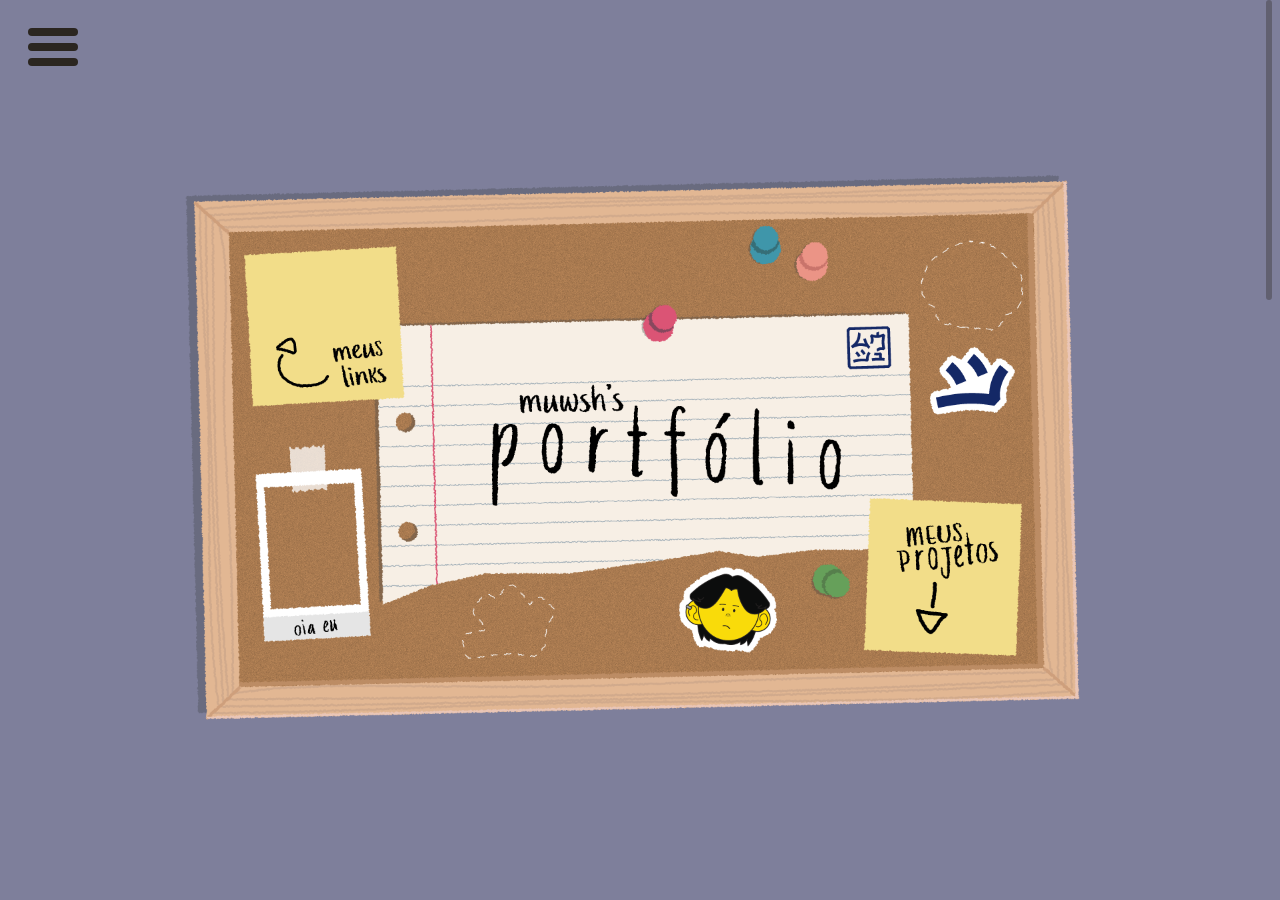
==== commit 00db597f: "Remove os retângulos pretos duplicados do Sobre mim; hover gira destaques e objetos da mesa Co-Autho" ====
--- a/index.html
+++ b/index.html
@@ -110,8 +110,8 @@
         <ul class="lista-info">
           <li><span>Nome</span><em>Tomás K. Takabayashi</em></li>
           <li><span>Nacionalidade</span><em>Brasileiro</em></li>
-          <li><span>Aniversário</span><em>02/10</em><i class="tarja" aria-hidden="true"></i></li>
-          <li><span>MBTI</span><em>ISTJ</em><i class="tarja" aria-hidden="true"></i></li>
+          <li><span>Aniversário</span><em>02/10</em></li>
+          <li><span>MBTI</span><em>ISTJ</em></li>
           <li><span>Áreas</span><em>Design e Fotografia</em></li>
           <li><span>Contato</span><em>contato.tktaka@gmail.com</em></li>
         </ul>
--- a/css/style.css
+++ b/css/style.css
@@ -171,7 +171,6 @@
 .lista-info li em { font-style: normal; white-space: nowrap; overflow: hidden; text-overflow: ellipsis; }
 .grade-aparencia li { flex-direction: column; align-items: flex-start; justify-content: flex-end; gap: 0; }
 .grade-aparencia li em { font-style: normal; white-space: nowrap; }
-.lista-info .tarja { position: absolute; right: 0; top: 8%; bottom: 14%; width: 42%; background: #000; }
 
 .foto-campo { position: absolute; left: 58.9%; top: 13.8%; width: 32.3%; height: 32.2%; margin: 0; padding: 0; border: 0; background: var(--cor, #1c2fd1); cursor: pointer; display: block; }
 .foto-campo:focus-visible { outline: 2px dashed #000; outline-offset: 4px; }
@@ -658,8 +657,9 @@
 #lousa *, #destaques *, #mesa *, #sobre *, #cartas *, #carimbo *, #polaroids *, #postais * {
   background: transparent !important; box-shadow: none !important;
 }
-#lousa :is(a, button, span, div, p, li, figure, form, label, svg), #destaques :is(a, button, span, div, p, li, figure, form, label, svg), #mesa :is(a, button, span, div, p, li, figure, form, label, svg), #sobre :is(a, button, span, div, p, li, figure, form, label, svg), #cartas :is(a, button, span, div, p, li, figure, form, label, svg), #carimbo :is(a, button, span, div, p, li, figure, form, label, svg), #polaroids :is(a, button, span, div, p, li, figure, form, label, svg), #postais :is(a, button, span, div, p, li, figure, form, label, svg) {
-  outline: 1px dashed rgba(220, 40, 40, 0.75); outline-offset: -1px;
+/* Texto transparente nas telas: a seleção também fica invisível */
+#lousa ::selection, #destaques ::selection, #mesa ::selection, #sobre ::selection, #cartas ::selection, #carimbo ::selection, #polaroids ::selection, #postais ::selection {
+  background: transparent;
 }
 
 
@@ -720,8 +720,10 @@
 /* Postais */
 #postais .binder { position: absolute; inset: 0; display: block; padding: 0; overflow: visible; }
 #postais .espelho-postal{position:absolute;left:calc(50% + (418 - 961) * var(--k));top:calc(50% + (232 - 540) * var(--k));width:calc(1044 * var(--k));height:calc(616 * var(--k));aspect-ratio:auto;margin:0;padding:0;border-radius:0;width:calc(1044 * var(--k));justify-items:start;align-items:start;}
-#postais .espelho-postal::after{display:none;}
-#postais .virada-lombada{display:none;}
+/* Foto ampliada na horizontal (postais 12, 18, 19 e 20): cabe na tela girada */
+.ampliada img.girada { max-width: 88vh; max-height: 92vw; }
+/* Postais: sem cantos arredondados e com a linha do meio visível */
+#postais .espelho-postal, #postais .virada-caixa, #postais .folha-virada .face { border-radius: 0 !important; clip-path: none !important; }
 #postais .postal.esq{margin-left:calc(54 * var(--k)) !important;}
 #postais .postal.dir{margin-left:calc(83 * var(--k)) !important;}
 #postais .virada-caixa, #postais .face, #postais .pagina-virada { background: #f7efe5 !important; }
@@ -756,6 +758,10 @@
 /* Mesa */
 #mesa .objeto { background: none; box-shadow: none; padding: 0; display: block; --r: 0deg; transform: none; }
 #mesa .objeto:hover, #mesa .objeto:focus-visible { transform: translateY(calc(-5 * var(--k))); }
+/* Hover com a mesma transição de antes (250 ms) */
+#destaques .carta-destaque, #mesa .objeto { transition: transform 250ms ease, rotate 700ms ease; }
+#destaques .carta-destaque:hover, #destaques .carta-destaque:focus-visible, #mesa .objeto:hover, #mesa .objeto:focus-visible { rotate: 360deg; }
+
 #mesa .objeto-sobre{position:absolute;left:calc(50% + (217 - 961) * var(--k));top:calc(50% + (131 - 540) * var(--k));width:calc(381 * var(--k));height:calc(468 * var(--k));aspect-ratio:auto;margin:0;}
 #mesa .objeto-projetos{position:absolute;left:calc(50% + (756 - 961) * var(--k));top:calc(50% + (308 - 540) * var(--k));width:calc(468 * var(--k));height:calc(516 * var(--k));aspect-ratio:auto;margin:0;}
 #mesa .objeto-carimbo{position:absolute;left:calc(50% + (402 - 961) * var(--k));top:calc(50% + (605 - 540) * var(--k));width:calc(267 * var(--k));height:calc(338 * var(--k));aspect-ratio:auto;margin:0;}
@@ -804,7 +810,6 @@
 #sobre .faixa-aparencia{position:absolute;left:calc(50% + (1022.5 - 961) * var(--k));top:calc(50% + (504 - 540) * var(--k));width:calc(495 * var(--k));height:calc(66 * var(--k));aspect-ratio:auto;margin:0;--r:1.5deg;transform:rotate(1.5deg);}
 #sobre .lista-info{position:absolute;left:calc(50% + (1025.5 - 961) * var(--k));top:calc(50% + (270 - 540) * var(--k));width:calc(305 * var(--k));height:calc(190 * var(--k));aspect-ratio:auto;margin:0;--r:1.5deg;transform:rotate(1.5deg);}
 #sobre .foto-campo{position:absolute;left:calc(50% + (1337 - 961) * var(--k));top:calc(50% + (265 - 540) * var(--k));width:calc(190 * var(--k));height:calc(230 * var(--k));aspect-ratio:auto;margin:0;--r:2deg;transform:rotate(2deg);}
-#sobre .lista-info .tarja { width: 46%; top: 4%; bottom: 6%; }
 
 /* Barra de rolagem visual da sequência inicial (lousa até a mesa). A nativa fica escondida; a roda, o toque e o teclado continuam rolando */
 #inicio { scrollbar-width: none; }
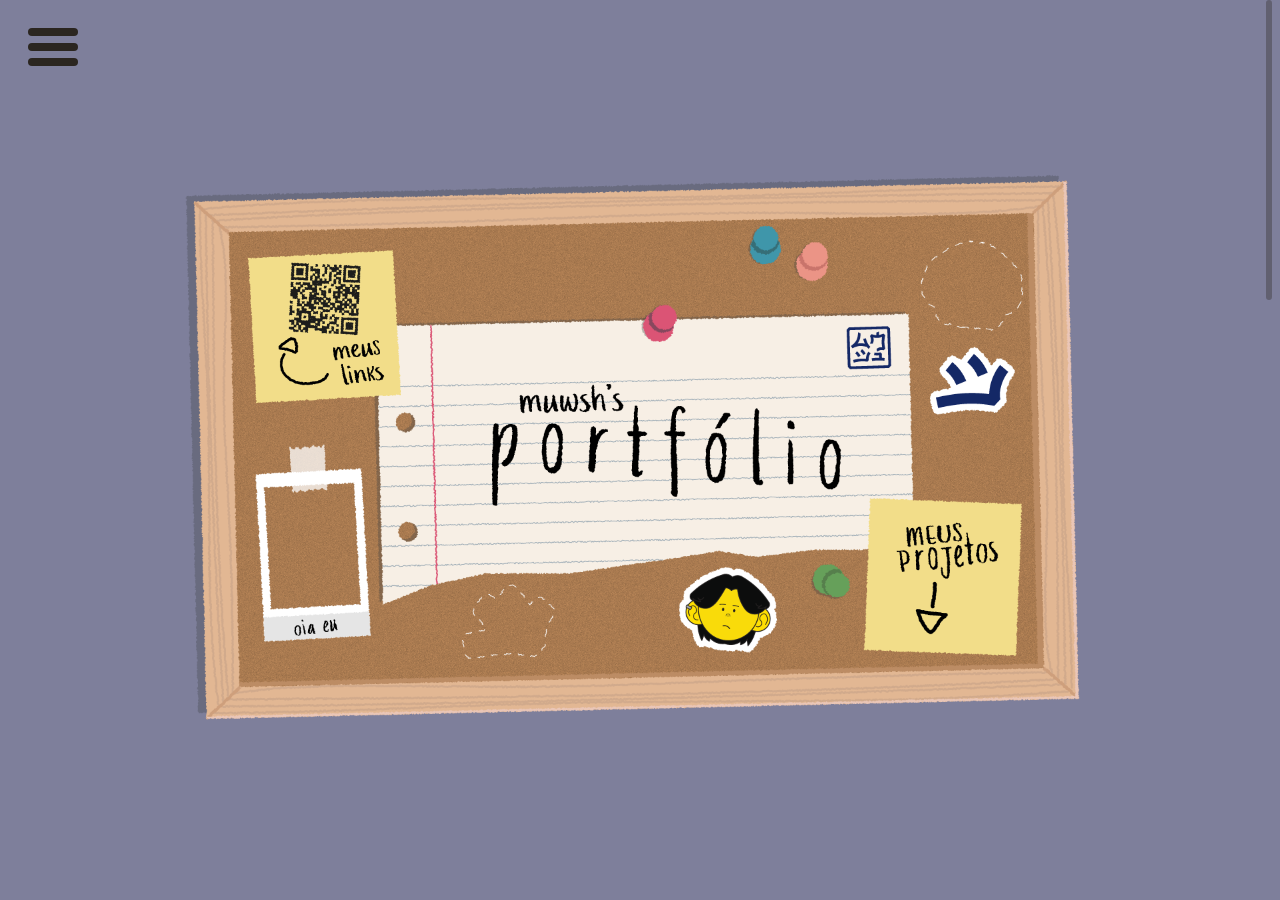
==== commit 1b26667e: "Post-it 'meus links' com QR code em WebP sem perda; mantém animação e link Co-Authored-By: Claude Ha" ====
--- a/index.html
+++ b/index.html
@@ -23,7 +23,7 @@
 
       <button type="button" class="peca post-it post-it-1" data-peca data-rolar-para="destaques" aria-label="Meus projetos (rolar até os destaques)"><img class="arte" src="img/telas/elementos/lousa/postit_meusprojetos.webp" alt="" draggable="false"></button>
       <div class="peca post-it post-it-2" data-peca>
-        <img class="arte" src="img/telas/elementos/lousa/postit_meuslinks.webp" alt="" draggable="false">
+        <img class="arte" src="img/telas/elementos/lousa/postit_meuslinks_qr.webp" alt="" draggable="false">
         <div class="qr-peca">
           <a href="https://linktr.ee/tk.takabayashi" target="_blank" rel="noopener" aria-label="Meus links (abre em nova aba)"></a>
         </div>
@@ -58,9 +58,6 @@
         <button type="button" class="objeto objeto-postais" data-ir="postais"><img class="arte" src="img/telas/elementos/mesa/postais_mesa.webp" alt="" draggable="false"><span class="nome-objeto">Postais</span></button>
         <button type="button" class="objeto objeto-polaroids" data-ir="polaroids"><img class="arte" src="img/telas/elementos/mesa/polaroids_mesa.webp" alt="" draggable="false"><span class="nome-objeto">Polaroids</span></button>
       </div>
-      <button type="button" class="voltar-topo" data-voltar-topo aria-label="Voltar ao topo">
-        <svg class="svgIcon" viewBox="0 0 384 512" aria-hidden="true"><path d="M214.6 41.4c-12.5-12.5-32.8-12.5-45.3 0l-160 160c-12.5 12.5-12.5 32.8 0 45.3s32.8 12.5 45.3 0L160 141.2V448c0 17.7 14.3 32 32 32s32-14.3 32-32V141.2L329.4 246.6c12.5 12.5 32.8 12.5 45.3 0s12.5-32.8 0-45.3l-160-160z"/></svg><span class="texto">Voltar ao topo</span>
-      </button>
 </section>
 
   </main>
--- a/css/style.css
+++ b/css/style.css
@@ -594,21 +594,6 @@
 }
 .sobre-cartao .apps span:hover::after { opacity: 1; top: -40px; }
 
-/* Botão voltar ao topo: só a seta, sem círculo. Aparece quando o mouse chega perto da borda de baixo
-   (área de revelação maior que a de clique); sobre a seta, o texto aparece no lugar da seta */
-.voltar-topo {
-  position: fixed; bottom: 24px; right: 24px;
-  width: 46px; height: 46px; padding: 0; border: 0; background: none;
-  display: flex; align-items: center; justify-content: center;
-  cursor: pointer; opacity: 0; pointer-events: none;
-  transition: opacity 400ms ease;
-}
-#mesa.revelar .voltar-topo, #mesa .voltar-topo:hover, #mesa .voltar-topo:focus-visible { opacity: 1; pointer-events: auto; }
-.voltar-topo .svgIcon { width: 13px; height: 16px; fill: #e1e1e1; flex: none; transition: transform 300ms ease, opacity 250ms ease; }
-.voltar-topo .texto { position: absolute; color: #e1e1e1; font-size: 13px; letter-spacing: 0.04em; white-space: nowrap; opacity: 0; transition: opacity 250ms ease; }
-.voltar-topo:hover .svgIcon, .voltar-topo:focus-visible .svgIcon { transform: translateY(-200%); opacity: 0; }
-.voltar-topo:hover .texto, .voltar-topo:focus-visible .texto { opacity: 1; }
-#mesa .voltar-topo { z-index: 2; }
 
 /* Voltar de um projeto ao menu de cartas e abrir um projeto: a lista da esquerda fica parada */
 #cartas.sob-projeto .nomes, #cartas.sob-projeto .voltar { opacity: 1; transform: none; transition: none; }
@@ -676,8 +661,11 @@
   --k: calc(100cqw / 1920);
 }
 :is(#cartas, #carimbo, #polaroids, #postais) .voltar { position: absolute; top: 14px; left: 16px; z-index: 5; }
-:is(#lousa, #destaques, #mesa, #sobre) :is(h1, h2, p, span, em, li, label, button, time, b):not(.voltar *):not(.voltar-topo *):not(.ver-todos) { color: transparent !important; text-shadow: none !important; }
+:is(#lousa, #destaques, #mesa, #sobre) :is(h1, h2, p, span, em, li, label, button, time, b):not(.voltar *):not(.ver-todos) { color: transparent !important; text-shadow: none !important; }
 #sobre :is(input, textarea) { color: var(--tinta); }
+/* Campos ocupam exatamente as caixas cinzas do fundo (1920×1080) */
+#sobre .sobre-contato label :is(input, textarea) { position: absolute; left: 0; top: 0; width: 100% !important; height: 100% !important; margin: 0 !important; padding: 0 calc(6 * var(--k)) !important; font-size: calc(14 * var(--k)); line-height: 1.2; }
+#sobre .sobre-contato label:nth-of-type(3) textarea { padding-top: calc(6 * var(--k)) !important; }
 /* Lousa */
 #lousa .cortica-peca{position:absolute;left:calc(50% + (290 - 961) * var(--k));top:calc(50% + (135 - 540) * var(--k));width:calc(1330 * var(--k));height:calc(810 * var(--k));aspect-ratio:auto;margin:0;--r:-1.2deg;transform:rotate(-1.2deg);}
 #lousa .papel-central{position:absolute;left:calc(50% + (568 - 961) * var(--k));top:calc(50% + (338 - 540) * var(--k));width:calc(800 * var(--k));height:calc(420 * var(--k));aspect-ratio:auto;margin:0;--r:-1.1deg;transform:rotate(-1.1deg);display:block;}
@@ -712,7 +700,6 @@
 /* Carimbo */
 #carimbo .composicao-carimbo { position: absolute; inset: 0; left: 0; top: 0; width: auto; transform: none; }
 #carimbo .composicao-carimbo svg { position: absolute; left: 0; top: 50%; width: 100%; height: auto; aspect-ratio: 16 / 9; transform: translateY(-50%); }
-#carimbo svg rect { fill: none; stroke: rgba(220, 40, 40, 0.75); stroke-width: 1; stroke-dasharray: 4 3; vector-effect: non-scaling-stroke; }
 
 /* Polaroids */
 #polaroids .tira-polaroids{position:absolute;inset:0;height:auto;display:grid;grid-template-rows:calc(353 * var(--k)) calc(353 * var(--k));grid-auto-columns:calc(224 * var(--k));gap:calc(34 * var(--k)) calc(61 * var(--k));align-content:start;padding:calc(50cqh + (170 - 540) * var(--k)) 0 0 calc(50cqw + (96 - 961) * var(--k));}
@@ -728,6 +715,11 @@
 #postais .postal.dir{margin-left:calc(83 * var(--k)) !important;}
 #postais .virada-caixa, #postais .face, #postais .pagina-virada { background: #f7efe5 !important; }
 #postais .pagina-virada { display: block; }
+#postais .pagina-virada { position: relative; }
+#postais .pagina-virada .postal-copia { position: absolute; top: calc(37 * var(--k)); left: calc(54 * var(--k)); width: calc(386 * var(--k)); height: calc(543 * var(--k)); }
+#postais .pagina-virada .postal-copia.dir { left: calc(83 * var(--k)); }
+#postais .pagina-virada .postal-copia .moldura { width: 100%; height: 100%; }
+#postais .pagina-virada .postal-copia .moldura img { width: 100%; height: 100%; object-fit: fill; }
 #postais .controles { position: absolute; left: 0; right: 0; bottom: 8px; margin: 0; }
 
 /* ===== Elementos (arte pronta) =====
@@ -759,8 +751,10 @@
 #mesa .objeto { background: none; box-shadow: none; padding: 0; display: block; --r: 0deg; transform: none; }
 #mesa .objeto:hover, #mesa .objeto:focus-visible { transform: translateY(calc(-5 * var(--k))); }
 /* Hover com a mesma transição de antes (250 ms) */
-#destaques .carta-destaque, #mesa .objeto { transition: transform 250ms ease, rotate 700ms ease; }
-#destaques .carta-destaque:hover, #destaques .carta-destaque:focus-visible, #mesa .objeto:hover, #mesa .objeto:focus-visible { rotate: 360deg; }
+#destaques .carta-destaque, #mesa .objeto { transition: transform 250ms ease, rotate 250ms ease; }
+#destaques .carta-destaque:nth-child(odd):hover, #destaques .carta-destaque:nth-child(odd):focus-visible { rotate: -2deg; }
+#destaques .carta-destaque:nth-child(even):hover, #destaques .carta-destaque:nth-child(even):focus-visible { rotate: 2deg; }
+#mesa .objeto:hover, #mesa .objeto:focus-visible { rotate: 3deg; }
 
 #mesa .objeto-sobre{position:absolute;left:calc(50% + (217 - 961) * var(--k));top:calc(50% + (131 - 540) * var(--k));width:calc(381 * var(--k));height:calc(468 * var(--k));aspect-ratio:auto;margin:0;}
 #mesa .objeto-projetos{position:absolute;left:calc(50% + (756 - 961) * var(--k));top:calc(50% + (308 - 540) * var(--k));width:calc(468 * var(--k));height:calc(516 * var(--k));aspect-ratio:auto;margin:0;}
@@ -799,12 +793,15 @@
 #sobre .apps span:nth-child(5){position:absolute;left:calc(50% + (772 - 961) * var(--k));top:calc(50% + (508 - 540) * var(--k));width:calc(50 * var(--k));height:calc(50 * var(--k));aspect-ratio:auto;margin:0;--r:0deg;transform:rotate(0deg);border-radius:14%;}
 #sobre .apps span:nth-child(6){position:absolute;left:calc(50% + (893 - 961) * var(--k));top:calc(50% + (508 - 540) * var(--k));width:calc(50 * var(--k));height:calc(50 * var(--k));aspect-ratio:auto;margin:0;--r:0deg;transform:rotate(0deg);border-radius:14%;}
 #sobre .sobre-chamado-contato{position:absolute;left:calc(50% + (415 - 961) * var(--k));top:calc(50% + (590 - 540) * var(--k));width:calc(250 * var(--k));height:calc(70 * var(--k));aspect-ratio:auto;margin:0;--r:0deg;transform:rotate(0deg);}
-#sobre .sobre-contato label:nth-of-type(1){position:absolute;left:calc(50% + (694 - 961) * var(--k));top:calc(50% + (600 - 540) * var(--k));width:calc(236 * var(--k));height:calc(44 * var(--k));aspect-ratio:auto;margin:0;--r:0deg;transform:rotate(0deg);font-size:calc(14 * var(--k));}
-#sobre .sobre-contato label:nth-of-type(2){position:absolute;left:calc(50% + (694 - 961) * var(--k));top:calc(50% + (638 - 540) * var(--k));width:calc(236 * var(--k));height:calc(44 * var(--k));aspect-ratio:auto;margin:0;--r:0deg;transform:rotate(0deg);font-size:calc(14 * var(--k));}
-#sobre .sobre-contato label:nth-of-type(3){position:absolute;left:calc(50% + (420 - 961) * var(--k));top:calc(50% + (670 - 540) * var(--k));width:calc(510 * var(--k));height:calc(190 * var(--k));aspect-ratio:auto;margin:0;--r:0deg;transform:rotate(0deg);font-size:calc(14 * var(--k));}
+#sobre .sobre-contato label:nth-of-type(1){position:absolute;left:calc(50% + (692 - 961) * var(--k));top:calc(50% + (613 - 540) * var(--k));width:calc(237 * var(--k));height:calc(18 * var(--k));aspect-ratio:auto;margin:0;--r:0deg;transform:rotate(0deg);font-size:calc(14 * var(--k));}
+#sobre .sobre-contato label:nth-of-type(2){position:absolute;left:calc(50% + (692 - 961) * var(--k));top:calc(50% + (659 - 540) * var(--k));width:calc(237 * var(--k));height:calc(19 * var(--k));aspect-ratio:auto;margin:0;--r:0deg;transform:rotate(0deg);font-size:calc(14 * var(--k));}
+#sobre .sobre-contato label:nth-of-type(3){position:absolute;left:calc(50% + (418 - 961) * var(--k));top:calc(50% + (694 - 540) * var(--k));width:calc(508 * var(--k));height:calc(158 * var(--k));aspect-ratio:auto;margin:0;--r:0deg;transform:rotate(0deg);font-size:calc(14 * var(--k));}
 #sobre .sobre-contato label:nth-of-type(-n+2) :is(input) { flex: none; height: calc(22 * var(--k)); margin-top: auto; }
 #sobre .sobre-contato label { justify-content: flex-start; }
 #sobre .sobre-contato textarea { margin-top: 2px; }
+/* Campos transparentes: só a marcação do fundo aparece, sem contorno nem caixa cinza */
+#sobre .sobre-contato :is(input, textarea) { background: transparent !important; border: 0 !important; outline: none; box-shadow: none; padding: 0 !important; margin: 0 !important; height: auto; }
+#sobre .sobre-contato :is(input, textarea):focus-visible { outline: none; }
 #sobre .sobre-contato button{position:absolute;left:calc(50% + (877 - 961) * var(--k));top:calc(50% + (853 - 540) * var(--k));width:calc(50 * var(--k));height:calc(22 * var(--k));aspect-ratio:auto;margin:0;--r:0deg;transform:rotate(0deg);padding:0;}
 #sobre .faixa-info{position:absolute;left:calc(50% + (1033.5 - 961) * var(--k));top:calc(50% + (181 - 540) * var(--k));width:calc(495 * var(--k));height:calc(62 * var(--k));aspect-ratio:auto;margin:0;--r:1.5deg;transform:rotate(1.5deg);}
 #sobre .faixa-aparencia{position:absolute;left:calc(50% + (1022.5 - 961) * var(--k));top:calc(50% + (504 - 540) * var(--k));width:calc(495 * var(--k));height:calc(66 * var(--k));aspect-ratio:auto;margin:0;--r:1.5deg;transform:rotate(1.5deg);}
